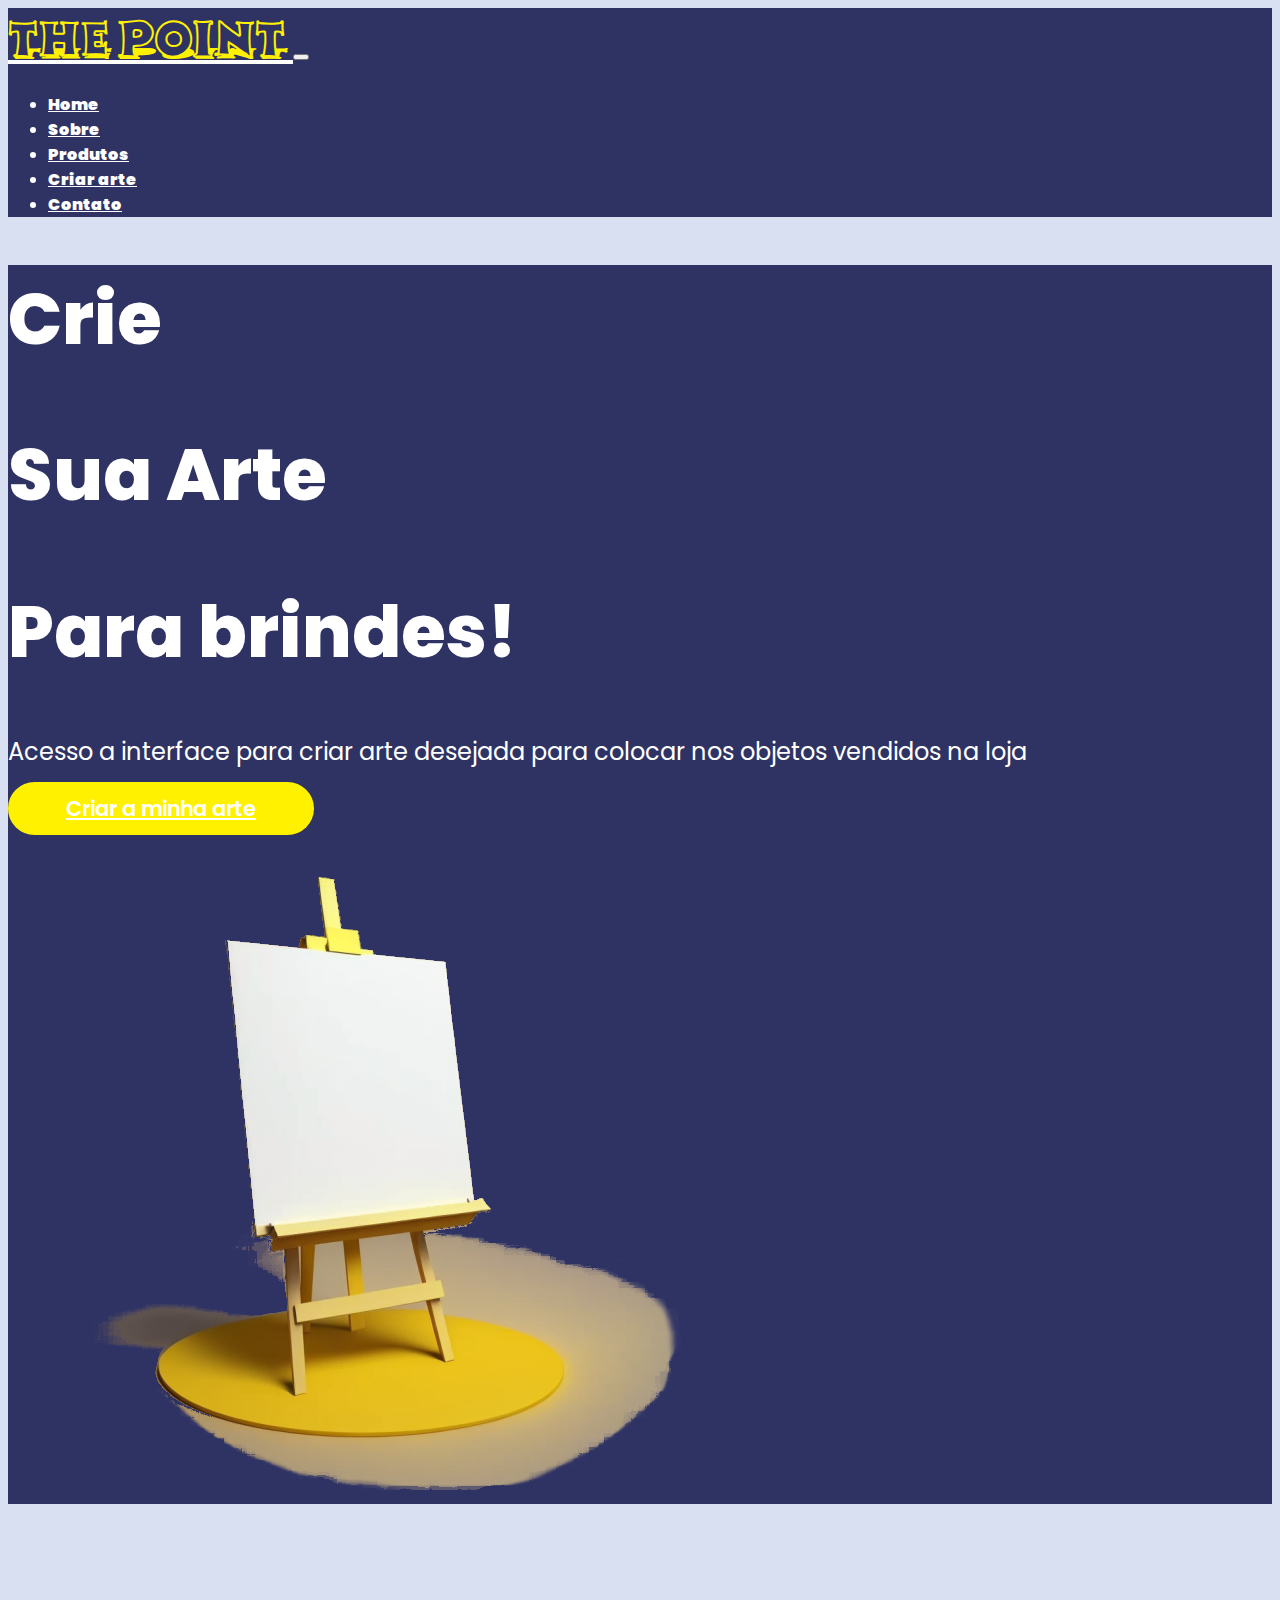
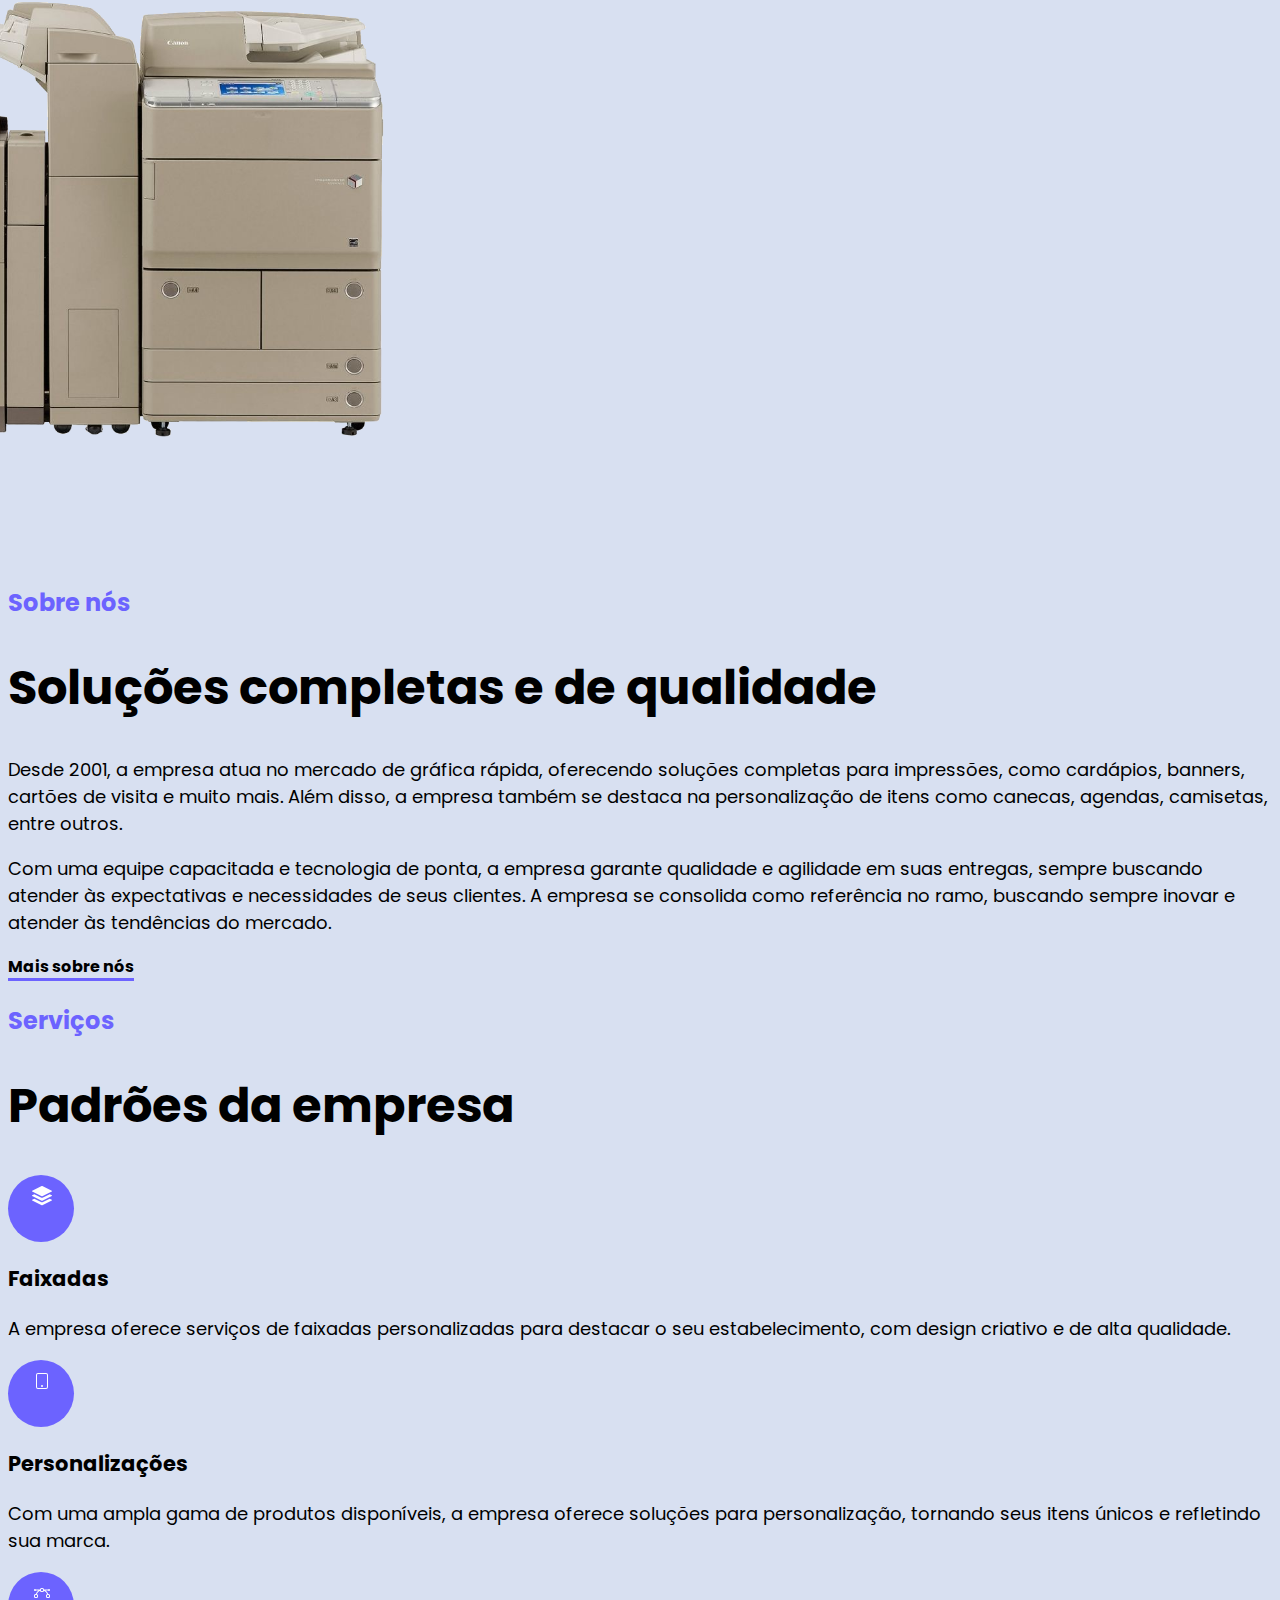
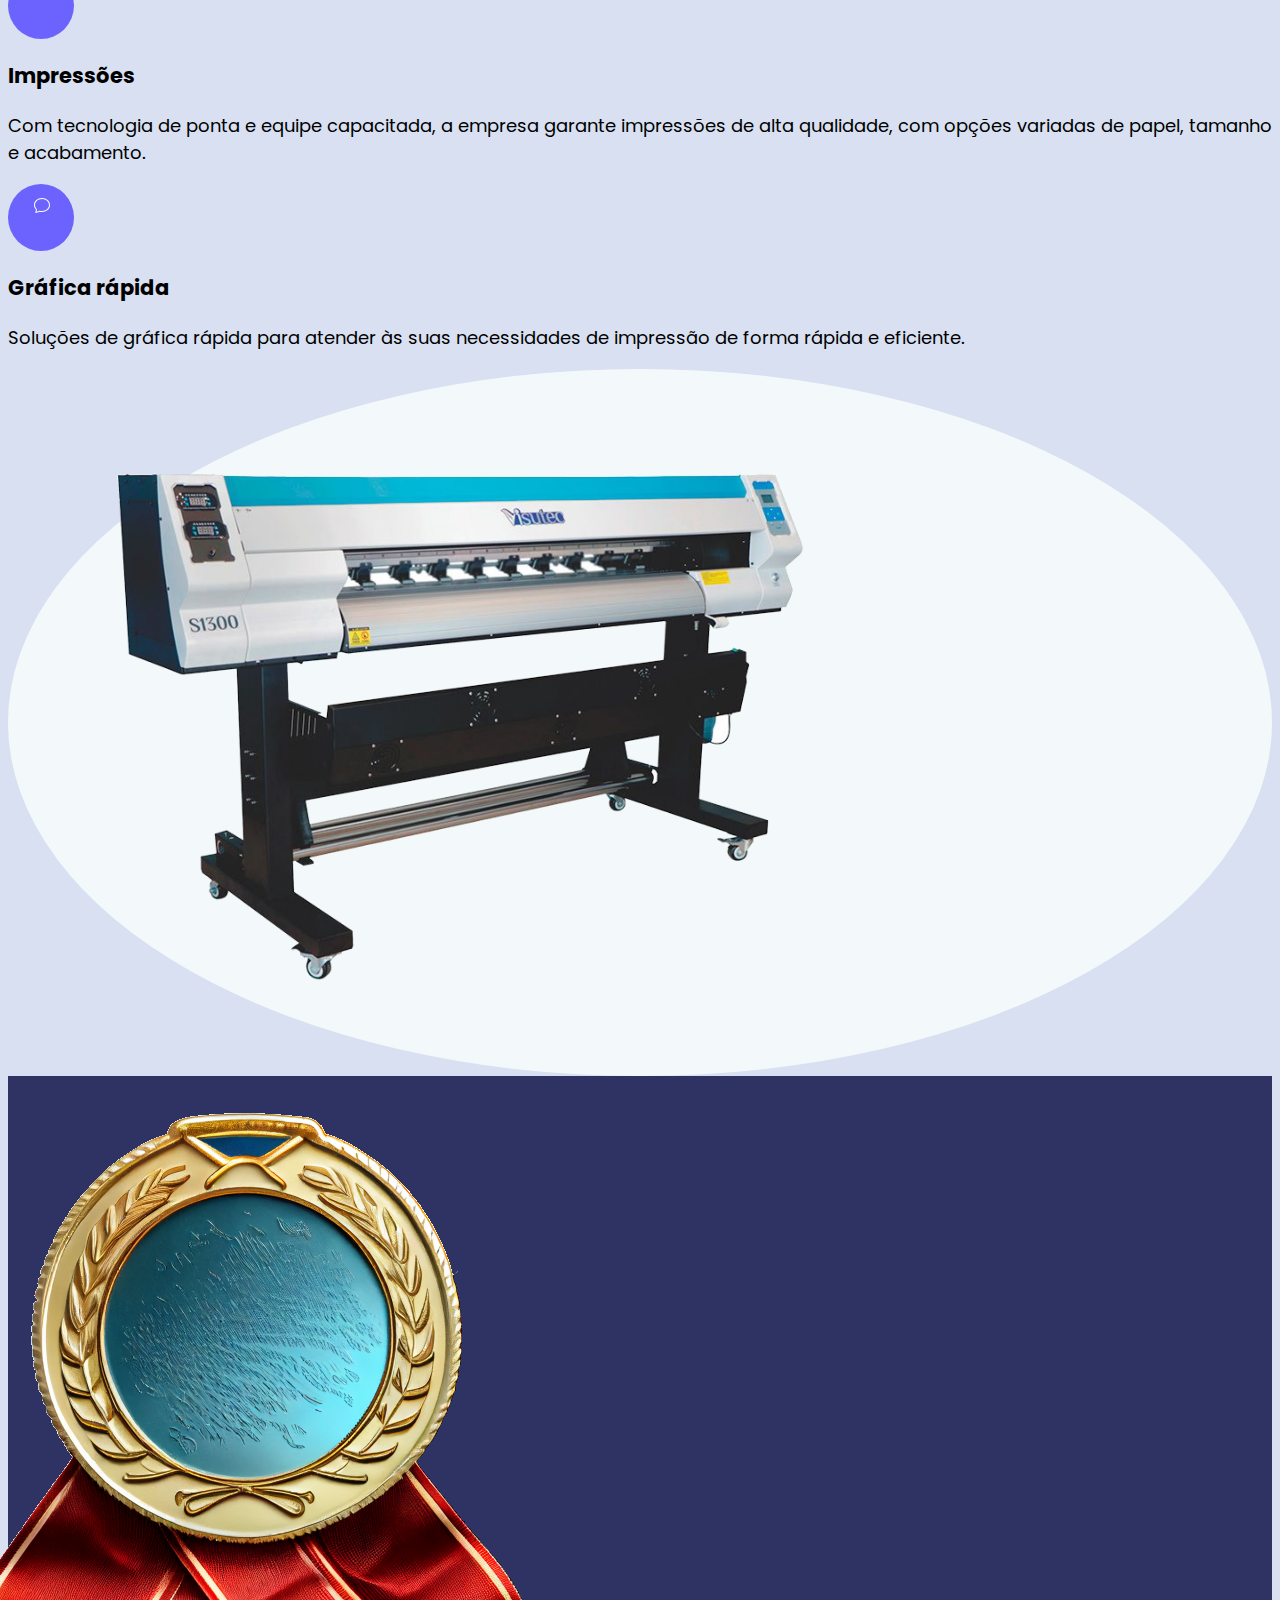
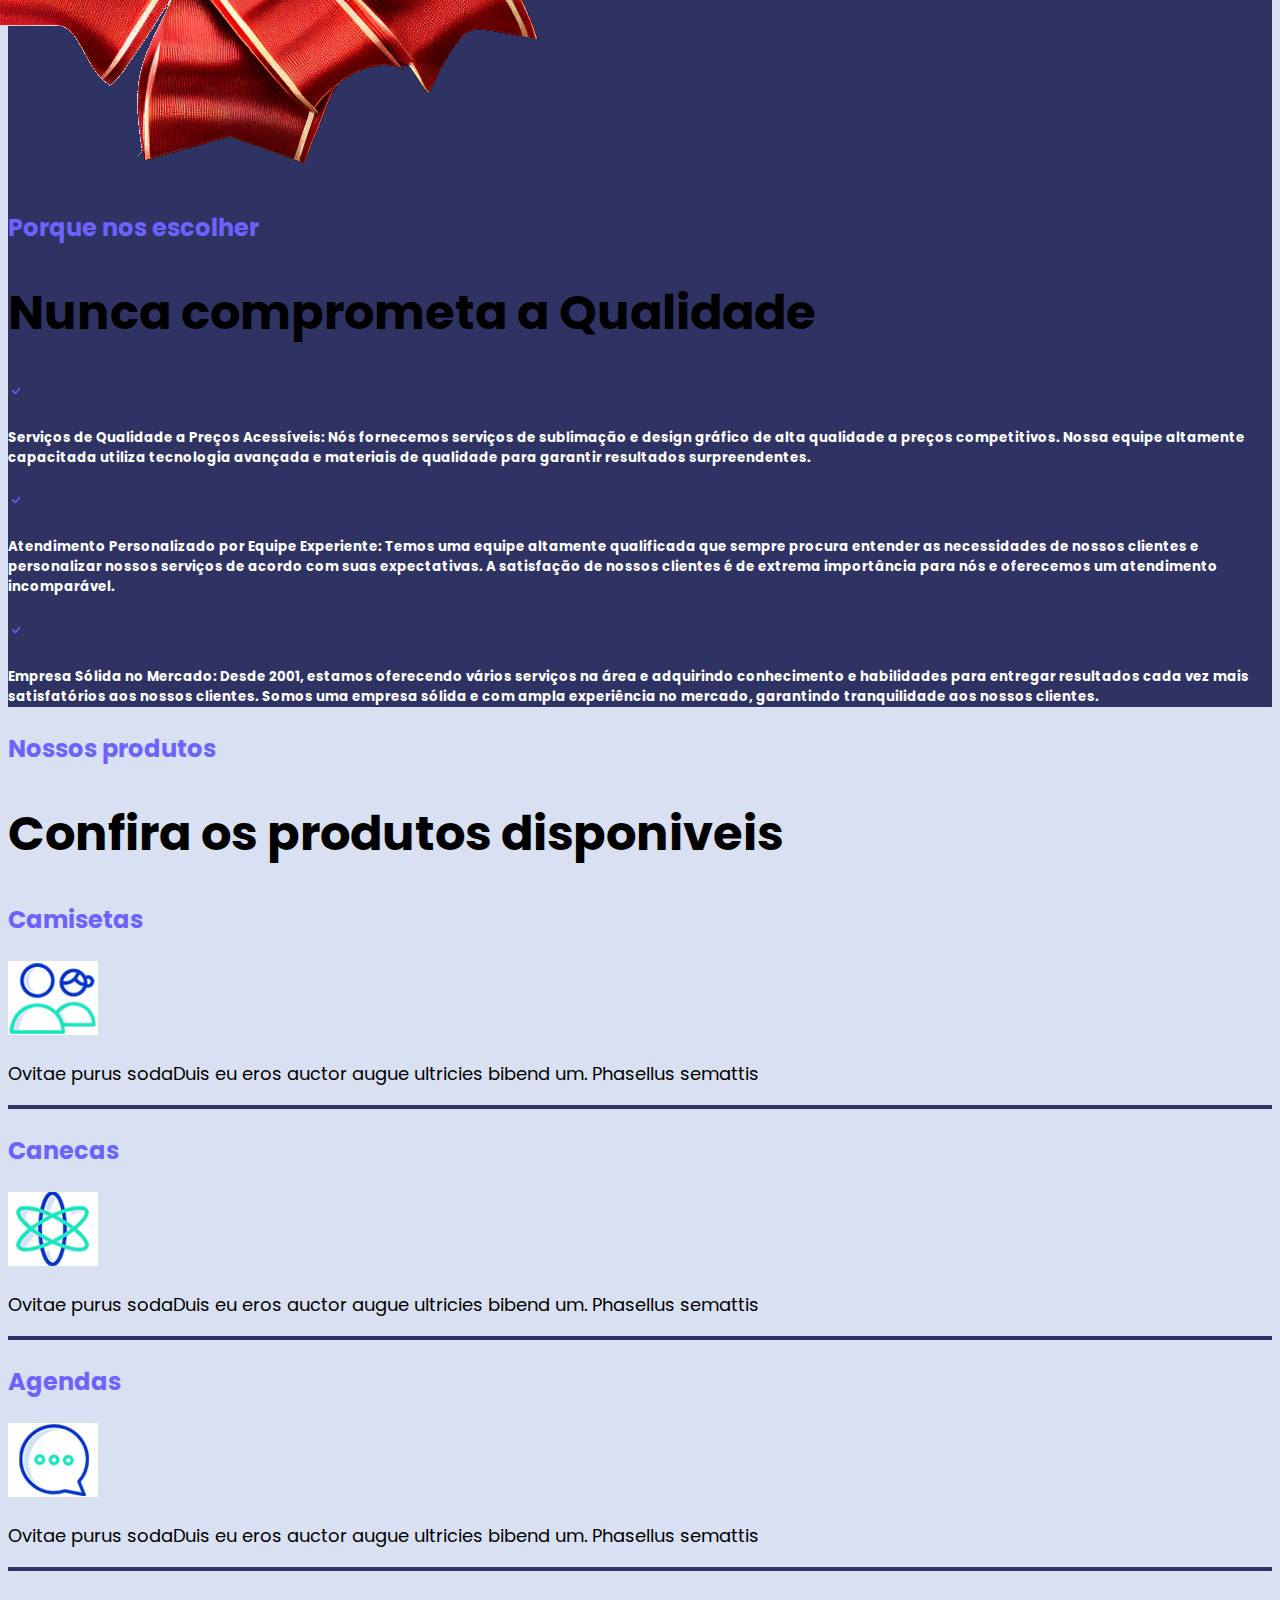
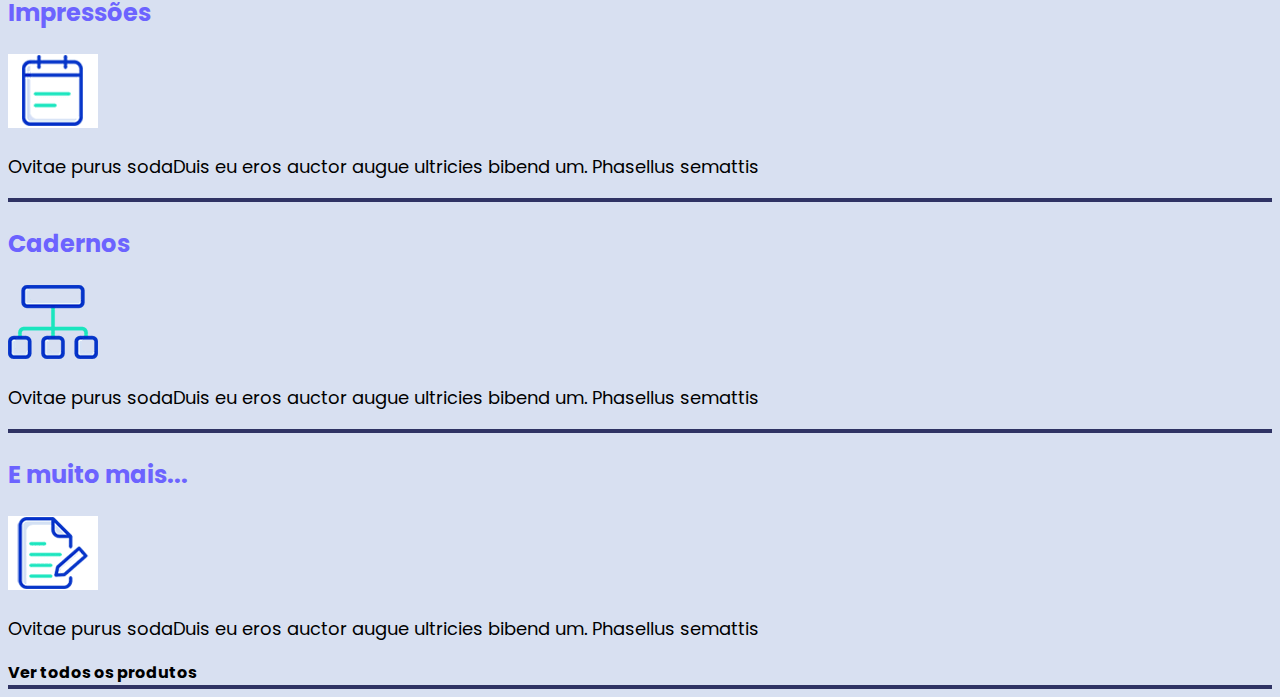
==== index.html @ 9e10d2bf "Add files via upload" ====
<!doctype html>
<html lang="en">

<head>
    <meta charset="utf-8">
    <meta name="viewport" content="width=device-width, initial-scale=1">
    <title>THE POINT</title>
    <link href="https://cdn.jsdelivr.net/npm/bootstrap@5.3.0-alpha1/dist/css/bootstrap.min.css" rel="stylesheet"
        integrity="sha384-GLhlTQ8iRABdZLl6O3oVMWSktQOp6b7In1Zl3/Jr59b6EGGoI1aFkw7cmDA6j6gD" crossorigin="anonymous">
    <link
        href="https://fonts.googleapis.com/css2?family=Lato:ital,wght@0,100;0,300;0,400;0,700;0,900;1,100;1,300;1,400;1,700;1,900&family=Poppins:ital,wght@0,100;0,200;0,300;0,400;0,500;0,600;0,700;0,800;0,900;1,100;1,200;1,300;1,400;1,500;1,600;1,700;1,800;1,900&display=swap"
        rel="stylesheet">
    <link rel="stylesheet" href="css/style.css">
</head>

<body>
    <!-- Navbar start -->
    <div class="mynavbar py-4">
        <div class="container">
            <nav class="navbar navbar-expand-lg ">
                <div class="container-fluid">
                    <a class="navbar-brand" href="#">
		    <span style="color: #FFF100;font-family: 'fz-jazzy';">THE</span><span style="color: #FFF100;font-family: 'fz-jazzy';"> POINT</span>
                    </a>
                    <button class="navbar-toggler" type="button" data-bs-toggle="collapse"
                        data-bs-target="#navbarSupportedContent" aria-controls="navbarSupportedContent"
                        aria-expanded="false" aria-label="Toggle navigation">
                        <span class="navbar-toggler-icon"></span>
                    </button>
                    <div class="collapse navbar-collapse" id="navbarSupportedContent">
                        <ul class="navbar-nav ms-auto mb-2 mb-lg-0">
                            <li class="nav-item">
                                <a class="nav-link " aria-current="page" href="#">Home</a>
                            </li>
                            <li class="nav-item">
                                <a class="nav-link" href="#">Sobre</a>
                            </li>
                            <li class="nav-item">
                                <a class="nav-link" href="./produtos.html">Produtos</a>
                            </li>
                            <li class="nav-item">
                                <a class="nav-link" href="./canvas/index.html">Criar arte</a>
                            </li>
                            <li class="nav-item">
                                <a class="nav-link" href="./contato.html">Contato</a>
                            </li>

                        </ul>

                    </div>
                </div>
            </nav>

        </div>

    </div>
    <!-- Navbar end -->


    <!-- Banner start -->
    <div class="banner py-5 ">
        <div class="container py-5 ">
            <div class="row">
                <div class="col-lg-5 mt-5">
                    <h1 class="banner-heading">Crie</h1>
                    <h1 class="banner-heading">Sua Arte</h1>
                    <h1 class="banner-heading">Para brindes!</h1>
                    <p class=" banner-text my-4">Acesso a interface para criar arte desejada para colocar nos objetos vendidos na loja</p>
                    <a href="./canvas/index.html" class="btn banner-btn shadow">Criar a minha arte</a>
                </div>
                <div class="col-lg-2">

                </div>
                <div class="col-lg-5">
                    <img class="rounded" src="images/cavalete_final2.png" alt="">
                </div>
            </div>

        </div>
    </div>
    <!-- Banner end -->

    <!-- about us start -->
    <div class="container py-5">
        <div class="row py-5">
            <div class="col-lg-5">
                <img class="about-img" src="images/impressora.png" alt="">
            </div>
            <div class="col-lg-7 mt-5">
                <h3 class="text-subtitle mt-3">Sobre nós</h3>
                <h1 class="text.title text-title-large mt-3">Soluções completas e de qualidade</h1>
                <div class="row py-4">
                    <div class="col-lg-6">
                        <p class="text-p">
			Desde 2001, a empresa atua no mercado de gráfica rápida, oferecendo soluções completas para impressões, como cardápios, banners, cartões de visita e muito mais. Além disso, a empresa também se destaca na personalização de itens como canecas, agendas, camisetas, entre outros.
                            </p>
                    </div>
                    <div class="col-lg-6">
                        <p class="text-p">Com uma equipe capacitada e tecnologia de ponta, a empresa garante qualidade e agilidade em suas entregas, sempre buscando atender às expectativas e necessidades de seus clientes. A empresa se consolida como referência no ramo, buscando sempre inovar e atender às tendências do mercado.</p>
                    </div>
                </div>
                <a href="" class="text-link text-border">Mais sobre nós</a>
            </div>

        </div>

    </div>

    <!-- about us end -->


    <!-- start service section  -->
    <div class="container py-5">
        <div class="row">
            <div class="col-lg-6">
                <h3 class="text-subtitle mt-3">Serviços</h3>
                <h1 class="text-title-service text-title-large mt-3">Padrões da empresa</h1>
                <div class="row">
                    <div class="col-lg-6 service-card">
                        <span class="service-icon my-3">
                            <svg xmlns="http://www.w3.org/2000/svg" width="20" height="20" fill="currentColor"
                                class="bi bi-stack" viewBox="0 0 16 16">
                                <path
                                    d="m14.12 10.163 1.715.858c.22.11.22.424 0 .534L8.267 15.34a.598.598 0 0 1-.534 0L.165 11.555a.299.299 0 0 1 0-.534l1.716-.858 5.317 2.659c.505.252 1.1.252 1.604 0l5.317-2.66zM7.733.063a.598.598 0 0 1 .534 0l7.568 3.784a.3.3 0 0 1 0 .535L8.267 8.165a.598.598 0 0 1-.534 0L.165 4.382a.299.299 0 0 1 0-.535L7.733.063z" />
                                <path
                                    d="m14.12 6.576 1.715.858c.22.11.22.424 0 .534l-7.568 3.784a.598.598 0 0 1-.534 0L.165 7.968a.299.299 0 0 1 0-.534l1.716-.858 5.317 2.659c.505.252 1.1.252 1.604 0l5.317-2.659z" />
                            </svg>
                        </span>
                        <h3 class="service-title my-3"> Faixadas</h3>
                        <p class="text-p text-secondary">A empresa oferece serviços de faixadas personalizadas para destacar o seu estabelecimento, com design criativo e de alta qualidade.</p>
                    </div>
                    <div class="col-lg-6 service-card">
                        <span class="service-icon my-3">
                            <svg xmlns="http://www.w3.org/2000/svg" width="16" height="16" fill="currentColor"
                                class="bi bi-tablet" viewBox="0 0 16 16">
                                <path
                                    d="M12 1a1 1 0 0 1 1 1v12a1 1 0 0 1-1 1H4a1 1 0 0 1-1-1V2a1 1 0 0 1 1-1h8zM4 0a2 2 0 0 0-2 2v12a2 2 0 0 0 2 2h8a2 2 0 0 0 2-2V2a2 2 0 0 0-2-2H4z" />
                                <path d="M8 14a1 1 0 1 0 0-2 1 1 0 0 0 0 2z" />
                            </svg>
                        </span>
                        <h3 class="service-title my-3"> Personalizações</h3>
                        <p class="text-p text-secondary">Com uma ampla gama de produtos disponíveis, a empresa oferece soluções para personalização, tornando seus itens únicos e refletindo sua marca.</p>
                    </div>
                    <div class="col-lg-6 service-card">
                        <span class="service-icon my-3">
                            <svg xmlns="http://www.w3.org/2000/svg" width="16" height="16" fill="currentColor"
                                class="bi bi-bezier" viewBox="0 0 16 16">
                                <path fill-rule="evenodd"
                                    d="M0 10.5A1.5 1.5 0 0 1 1.5 9h1A1.5 1.5 0 0 1 4 10.5v1A1.5 1.5 0 0 1 2.5 13h-1A1.5 1.5 0 0 1 0 11.5v-1zm1.5-.5a.5.5 0 0 0-.5.5v1a.5.5 0 0 0 .5.5h1a.5.5 0 0 0 .5-.5v-1a.5.5 0 0 0-.5-.5h-1zm10.5.5A1.5 1.5 0 0 1 13.5 9h1a1.5 1.5 0 0 1 1.5 1.5v1a1.5 1.5 0 0 1-1.5 1.5h-1a1.5 1.5 0 0 1-1.5-1.5v-1zm1.5-.5a.5.5 0 0 0-.5.5v1a.5.5 0 0 0 .5.5h1a.5.5 0 0 0 .5-.5v-1a.5.5 0 0 0-.5-.5h-1zM6 4.5A1.5 1.5 0 0 1 7.5 3h1A1.5 1.5 0 0 1 10 4.5v1A1.5 1.5 0 0 1 8.5 7h-1A1.5 1.5 0 0 1 6 5.5v-1zM7.5 4a.5.5 0 0 0-.5.5v1a.5.5 0 0 0 .5.5h1a.5.5 0 0 0 .5-.5v-1a.5.5 0 0 0-.5-.5h-1z" />
                                <path
                                    d="M6 4.5H1.866a1 1 0 1 0 0 1h2.668A6.517 6.517 0 0 0 1.814 9H2.5c.123 0 .244.015.358.043a5.517 5.517 0 0 1 3.185-3.185A1.503 1.503 0 0 1 6 5.5v-1zm3.957 1.358A1.5 1.5 0 0 0 10 5.5v-1h4.134a1 1 0 1 1 0 1h-2.668a6.517 6.517 0 0 1 2.72 3.5H13.5c-.123 0-.243.015-.358.043a5.517 5.517 0 0 0-3.185-3.185z" />
                            </svg>
                        </span>
                        <h3 class="service-title my-3"> Impressões</h3>
                        <p class="text-p text-secondary">Com tecnologia de ponta e equipe capacitada, a empresa garante impressões de alta qualidade, com opções variadas de papel, tamanho e acabamento.</p>
                    </div>
                    <div class="col-lg-6 service-card">
                        <span class="service-icon my-3">
                            <svg xmlns="http://www.w3.org/2000/svg" width="16" height="16" fill="currentColor"
                                class="bi bi-chat" viewBox="0 0 16 16">
                                <path
                                    d="M2.678 11.894a1 1 0 0 1 .287.801 10.97 10.97 0 0 1-.398 2c1.395-.323 2.247-.697 2.634-.893a1 1 0 0 1 .71-.074A8.06 8.06 0 0 0 8 14c3.996 0 7-2.807 7-6 0-3.192-3.004-6-7-6S1 4.808 1 8c0 1.468.617 2.83 1.678 3.894zm-.493 3.905a21.682 21.682 0 0 1-.713.129c-.2.032-.352-.176-.273-.362a9.68 9.68 0 0 0 .244-.637l.003-.01c.248-.72.45-1.548.524-2.319C.743 11.37 0 9.76 0 8c0-3.866 3.582-7 8-7s8 3.134 8 7-3.582 7-8 7a9.06 9.06 0 0 1-2.347-.306c-.52.263-1.639.742-3.468 1.105z" />
                            </svg>
                        </span>
                        <h3 class="service-title my-3"> Gráfica rápida</h3>
                        <p class="text-p text-secondary">Soluções de gráfica rápida para atender às suas necessidades de impressão de forma rápida e eficiente.</p>
                    </div>
                </div>
            </div>
            <div class="col-lg-6">
                <div class="service-image-background">
                    <img src="images/plotter3.png" class="img-plotter" alt="">
                </div>
            </div>
        </div>

    </div>
    <!-- end service section  -->


    <!-- start Why choose us -->
    <section class=" py-5 full-section">
        <div class="container">
            <div class="row">
                <div class="col lg-6">
                    <img class="img-medal" src="images/medalhafinal2.png" alt="">
                </div>
                <div class="col lg-6 mt-5">
                    <h3 class="text-subtitle mt-3">Porque nos escolher</h3>
                    <h1 class="text-title-service text-title-large my-3 mb-4">Nunca comprometa a Qualidade</h1>
                    <div class="row my-3">
                    <div class="col-lg-1">
                        <svg xmlns="http://www.w3.org/2000/svg" width="16" height="16" fill="#6C63FF" class="bi bi-check" viewBox="0 0 16 16">
                            <path d="M10.97 4.97a.75.75 0 0 1 1.07 1.05l-3.99 4.99a.75.75 0 0 1-1.08.02L4.324 8.384a.75.75 0 1 1 1.06-1.06l2.094 2.093 3.473-4.425a.267.267 0 0 1 .02-.022z"/>
                          </svg>

                    </div>
                    <div class="col-lg-11">
                   <h5 style="color:white">Serviços de Qualidade a Preços Acessíveis: Nós fornecemos serviços de sublimação e design gráfico de alta qualidade a preços competitivos. Nossa equipe altamente capacitada utiliza tecnologia avançada e materiais de qualidade para garantir resultados surpreendentes.</p>
                   
                    </div>
                    </div>
                    <div class="row my-3">
                        <div class="col-lg-1">
                            <svg xmlns="http://www.w3.org/2000/svg" width="16" height="16" fill="#6C63FF" class="bi bi-check" viewBox="0 0 16 16">
                                <path d="M10.97 4.97a.75.75 0 0 1 1.07 1.05l-3.99 4.99a.75.75 0 0 1-1.08.02L4.324 8.384a.75.75 0 1 1 1.06-1.06l2.094 2.093 3.473-4.425a.267.267 0 0 1 .02-.022z"/>
                              </svg>
    
                        </div>
                        <div class="col-lg-11">
                       <h5 style="color:white">Atendimento Personalizado por Equipe Experiente: Temos uma equipe altamente qualificada que sempre procura entender as necessidades de nossos clientes e personalizar nossos serviços de acordo com suas expectativas. A satisfação de nossos clientes é de extrema importância para nós e oferecemos um atendimento incomparável.</p>
                       
                        </div>
                        </div>
                        <div class="row my-3">
                            <div class="col-lg-1">
                                <svg xmlns="http://www.w3.org/2000/svg" width="16" height="16" fill="#6C63FF" class="bi bi-check" viewBox="0 0 16 16">
                                    <path d="M10.97 4.97a.75.75 0 0 1 1.07 1.05l-3.99 4.99a.75.75 0 0 1-1.08.02L4.324 8.384a.75.75 0 1 1 1.06-1.06l2.094 2.093 3.473-4.425a.267.267 0 0 1 .02-.022z"/>
                                  </svg>
        
                            </div>
                            <div class="col-lg-11">
                           <h5 style="color:white">Empresa Sólida no Mercado: Desde 2001, estamos oferecendo vários serviços na área e adquirindo conhecimento e habilidades para entregar resultados cada vez mais satisfatórios aos nossos clientes. Somos uma empresa sólida e com ampla experiência no mercado, garantindo tranquilidade aos nossos clientes.</p>
                           
                            </div>
                      </div>
                </div>
            </div>
        </div>

    </section>
    <!-- end Why choose us -->

    <section class="container py-5 ">
    <div class="row py-5">
        <div class="col-lg-7 m-auto text-center">
            <h3 class="text-subtitle mt-3">Nossos produtos</h3>
            <h1 class="text-title-service text-title-large mt-3 mb-4">Confira os produtos disponiveis</h1>
        </div>
    </div>
    <div class="row">
    <div class="col-lg-4 p-4">
        <div class=" product-card text-center shadow p-5">
            <h3 class="text-subtitle text-dark">Camisetas</h3>
        <img class="my-5" src="images/product-icon1.png" alt="">
        <p class="mb-5 text-p text-secondary">Ovitae purus sodaDuis eu eros auctor augue ultricies bibend um. Phasellus semattis </p>
        </div>
    </div>
    <div class="col-lg-4 p-4">
        <div class=" product-card text-center shadow p-5">
            <h3 class="text-subtitle text-dark">Canecas</h3>
        <img class="my-5" src="images/product-icon2.png" alt="">
        <p class="mb-5 text-p text-secondary">Ovitae purus sodaDuis eu eros auctor augue ultricies bibend um. Phasellus semattis </p>
        </div>
    </div>
    <div class="col-lg-4 p-4">
        <div class=" product-card text-center shadow p-5">
            <h3 class="text-subtitle text-dark">Agendas</h3>
        <img class="my-5" src="images/product-icon3.png" alt="">
        <p class="mb-5 text-p text-secondary">Ovitae purus sodaDuis eu eros auctor augue ultricies bibend um. Phasellus semattis </p>
        </div>
    </div>
    <div class="col-lg-4 p-4">
        <div class=" product-card text-center shadow p-5">
            <h3 class="text-subtitle text-dark">Impressões</h3>
        <img class="my-5" src="images/product-icon4.png" alt="">
        <p class="mb-5 text-p text-secondary">Ovitae purus sodaDuis eu eros auctor augue ultricies bibend um. Phasellus semattis </p>
        </div>
    </div>
    <div class="col-lg-4 p-4">
        <div class=" product-card text-center shadow p-5">
            <h3 class="text-subtitle text-dark">Cadernos</h3>
        <img class="my-5" src="images/product-icon5.png" alt="">
        <p class="mb-5 text-p text-secondary">Ovitae purus sodaDuis eu eros auctor augue ultricies bibend um. Phasellus semattis </p>
        </div>
    </div>
    <div class="col-lg-4 p-4">
        <div class=" product-card text-center shadow p-5">
            <h3 class="text-subtitle text-dark">E muito mais...</h3>
        <img class="my-5" src="images/product-icon6.png" alt="">
        <p class="mb-5 text-p text-secondary">Ovitae purus sodaDuis eu eros auctor augue ultricies bibend um. Phasellus semattis </p>
        <a href="./produtos.html" class="text-link">Ver todos os produtos</a>
        </div>
    </div>
    </div>
    </section>


    <script src="https://cdn.jsdelivr.net/npm/bootstrap@5.3.0-alpha1/dist/js/bootstrap.bundle.min.js"
        integrity="sha384-w76AqPfDkMBDXo30jS1Sgez6pr3x5MlQ1ZAGC+nuZB+EYdgRZgiwxhTBTkF7CXvN" crossorigin="anonymous">
    </script>
</body>

</html>
---- css/style.css ----
@font-face {
  font-family: "fz-jazzy";
  src: url("../fonts/fz-jazzy-13-shadow.ttf");
}

body {
    font-family: 'Poppins', sans-serif;
    background-color: #D8E0F1;
}


.mynavbar {
    background-color: #FFF100;

}

.navbar {

    font-weight: 900;
    background-color: #2F3364;
    color: white;
}


.nav-link,
.navbar-brand {
    color: white;
}

.banner-btn {
    background-color: #FFF100;
    color: white;
    font-weight: 600;
    padding: 12px 58px;
    border-radius: 30px;
    font-size: 21px;
}


.banner-text {

    font-size: 24px;
}
.text-title-service{
    font-size: 48;
    font-weight: 700;
}


.banner-btn:hover {
    background-color: white;
    color: #6C63FF;
}



.banner {
    background-color: #2F3364;
    color: white;
}

.banner-heading {
    font-size: 72px;
    font-weight: 800;

}

.text-subtitle {
    color: #6C63FF;
    font-weight: 700;
    font-size: 24px;
}

.text.title {
    font-weight: 700;
    font-size: 35px;

}

.service-image-background {
    background-color: rgb(243, 249, 251);
    border-radius: 50%;
}

.text-title-large {
    font-size: 48px;
}

.service-image-background img {
    margin-top: -100px;
    margin-left: 46px;
}

.navbar-brand {
    font-size: 45px;
}

.about-img {
    margin-left: -250px;
    overflow: hidden;
    height: 650px;
    width: auto;
}

.img-plotter {
	height: 800px;
	width: auto;
}

.img-medal {
	height 600px;
	width: auto;
	margin-left: -100px;
	margin-top: 30px;
}



.text-link {
    font-weight: 700;
    text-decoration: none;
    color: black;
    
}


.text-border{
    border-bottom: 3px solid#6C63FF
}



.text-p {
    font-size: 18px;
    font-weight: 400;
}

.service-icon{
    background-color: #6C63FF;
    color: white;
    padding: 11px;
    border-radius: 50%;
    display: block;
    width: 45px;
    height: 45px;
    text-align: center;
    
    padding-right: 10px;
  }

  .service-title{
    font-weight: 700;
    font-size: 21px;
  }
  .service-icon {
    transition: 0.7s;
  }
  .service-card:hover span{
    transform: translateX(50px);
  }

  .full-section{
    background-color: #2F3364; ;
  }



  .product-card{
border-bottom: 4px solid #2F3364;
  }

  .product-card-products{
	border-bottom: 4px solid #FFF100;
  }
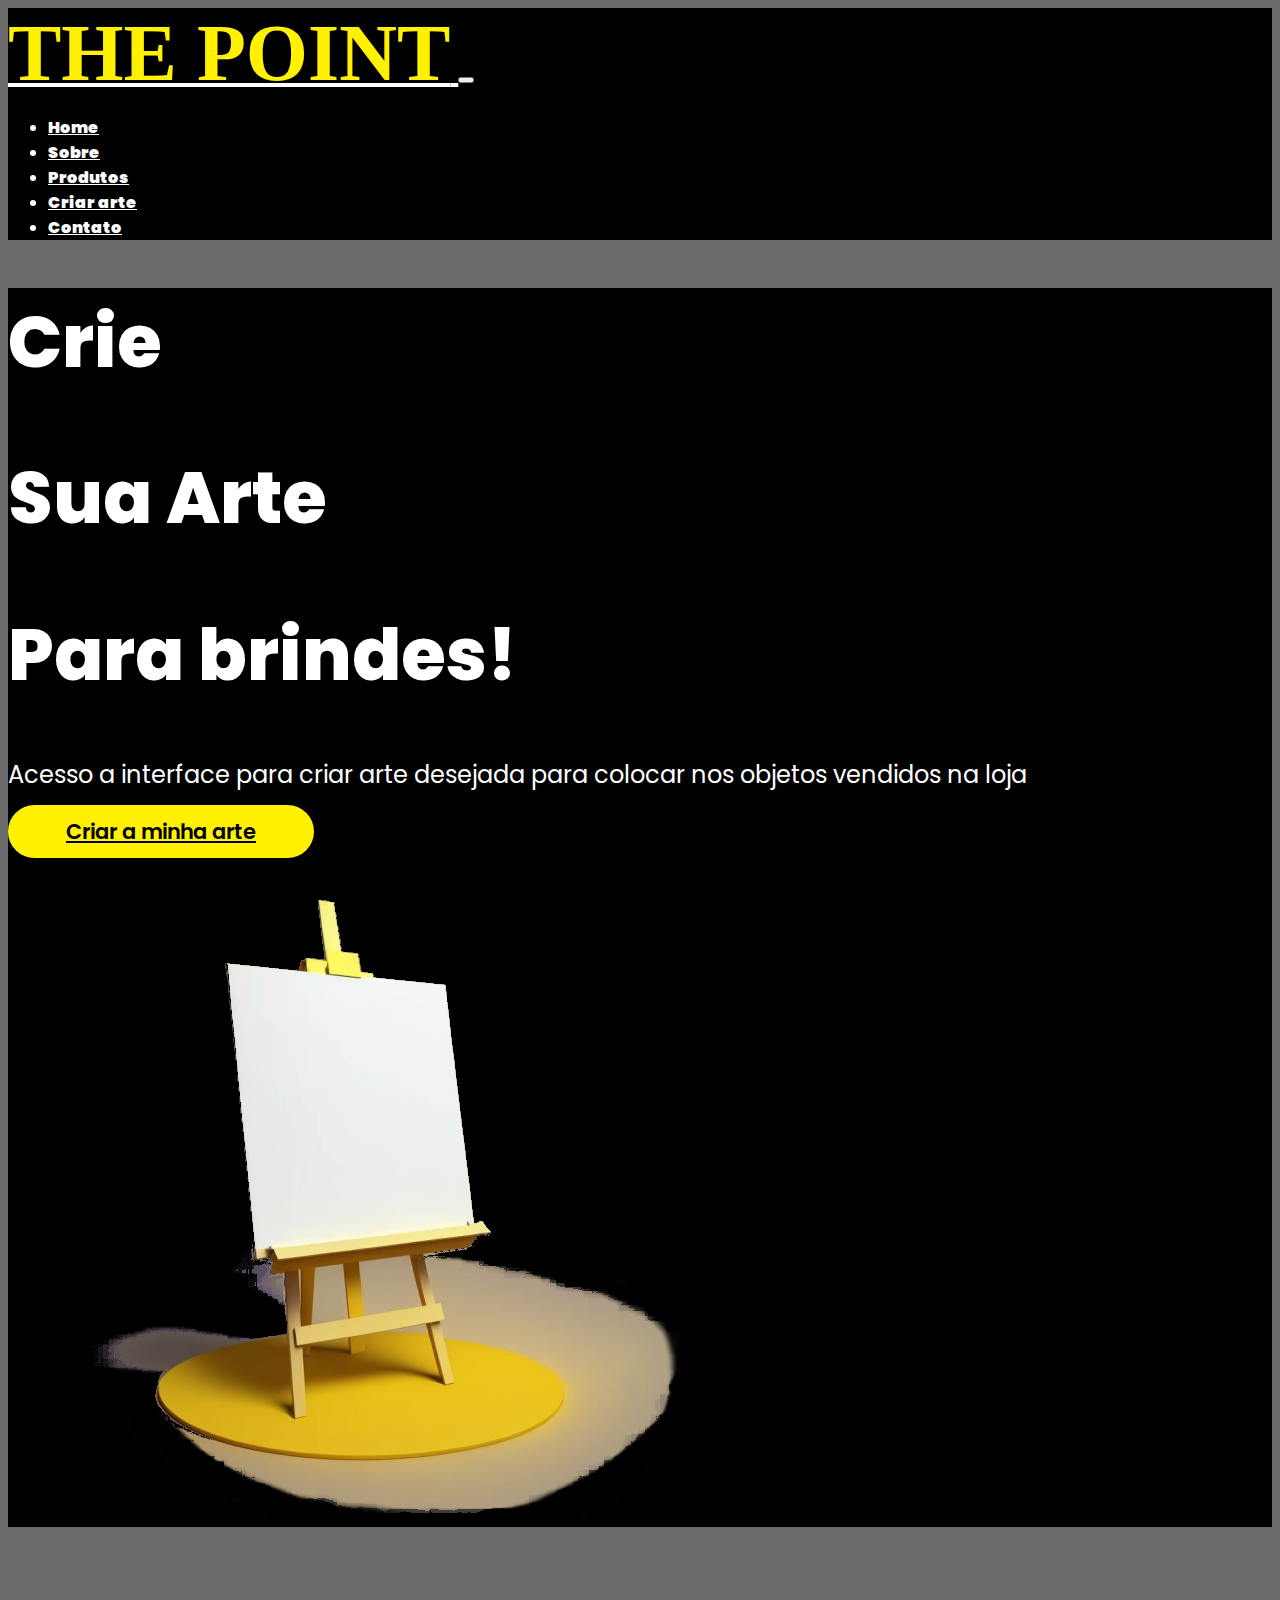
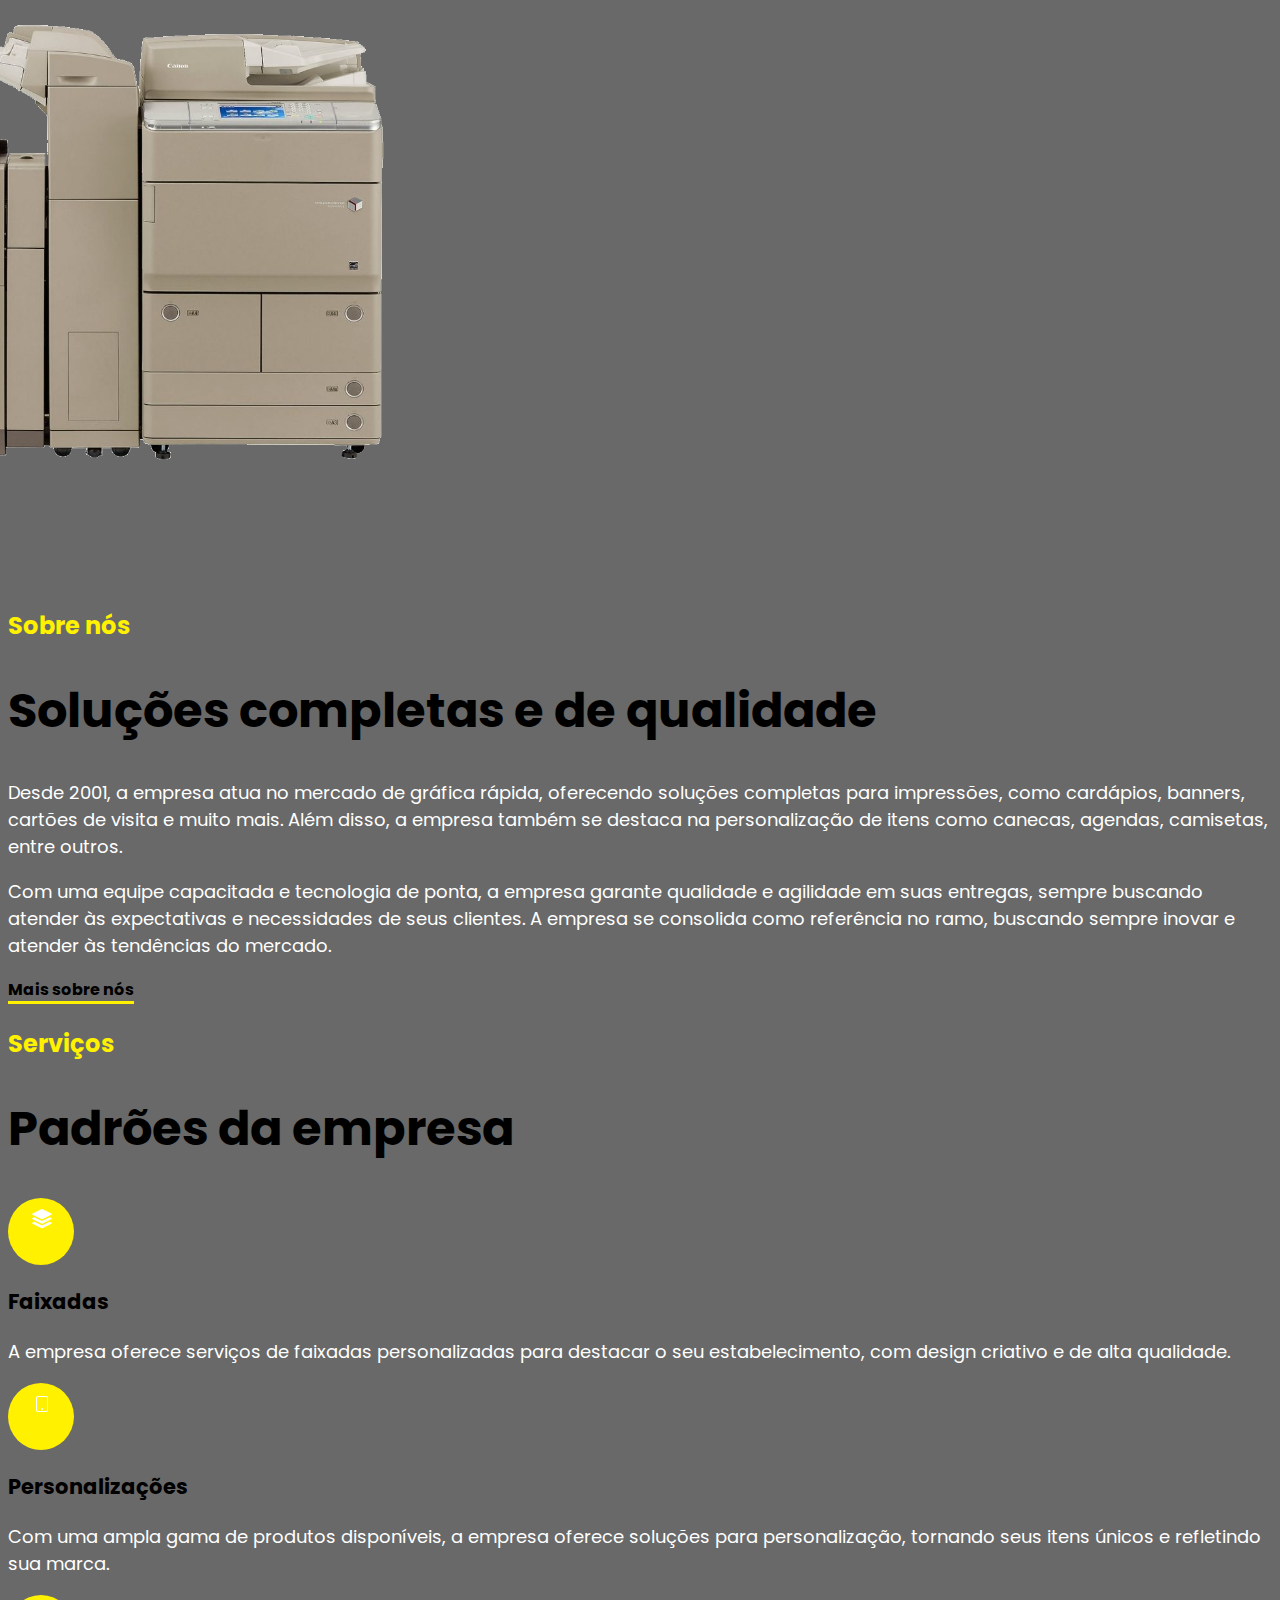
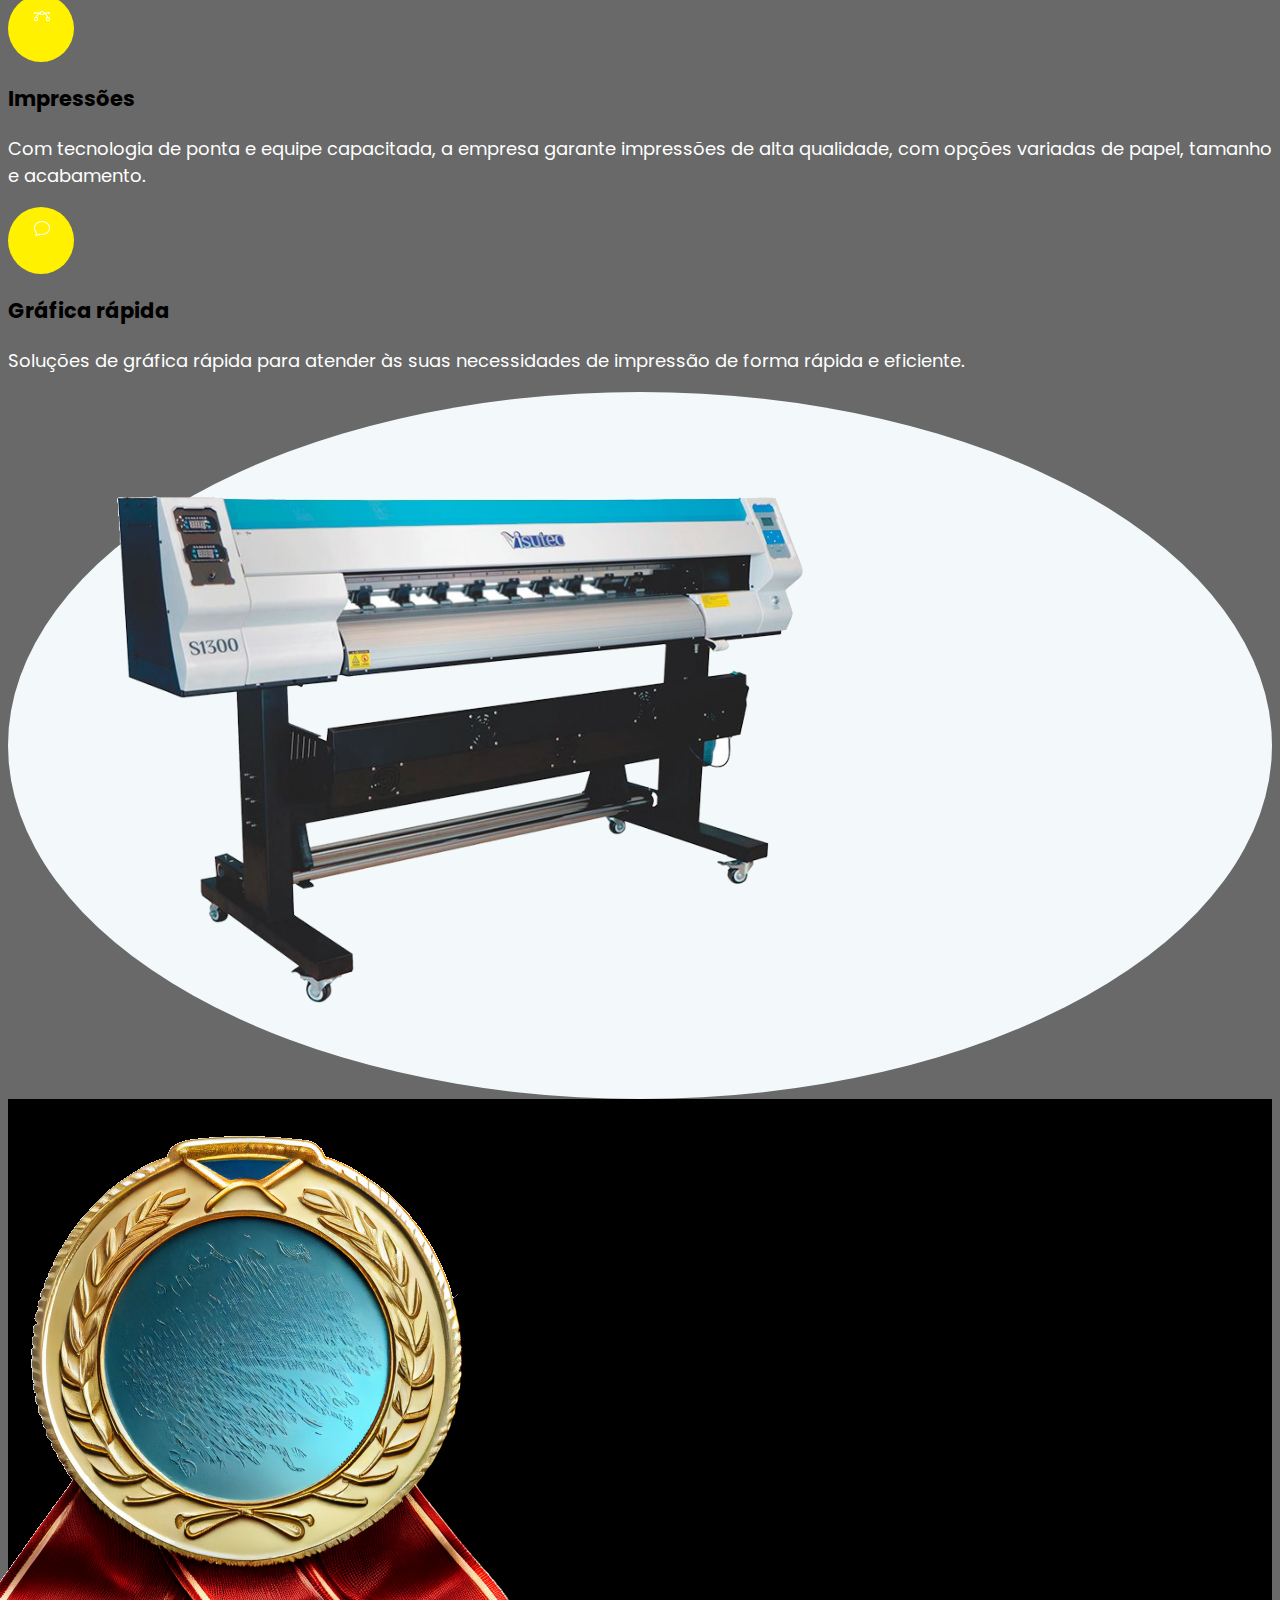
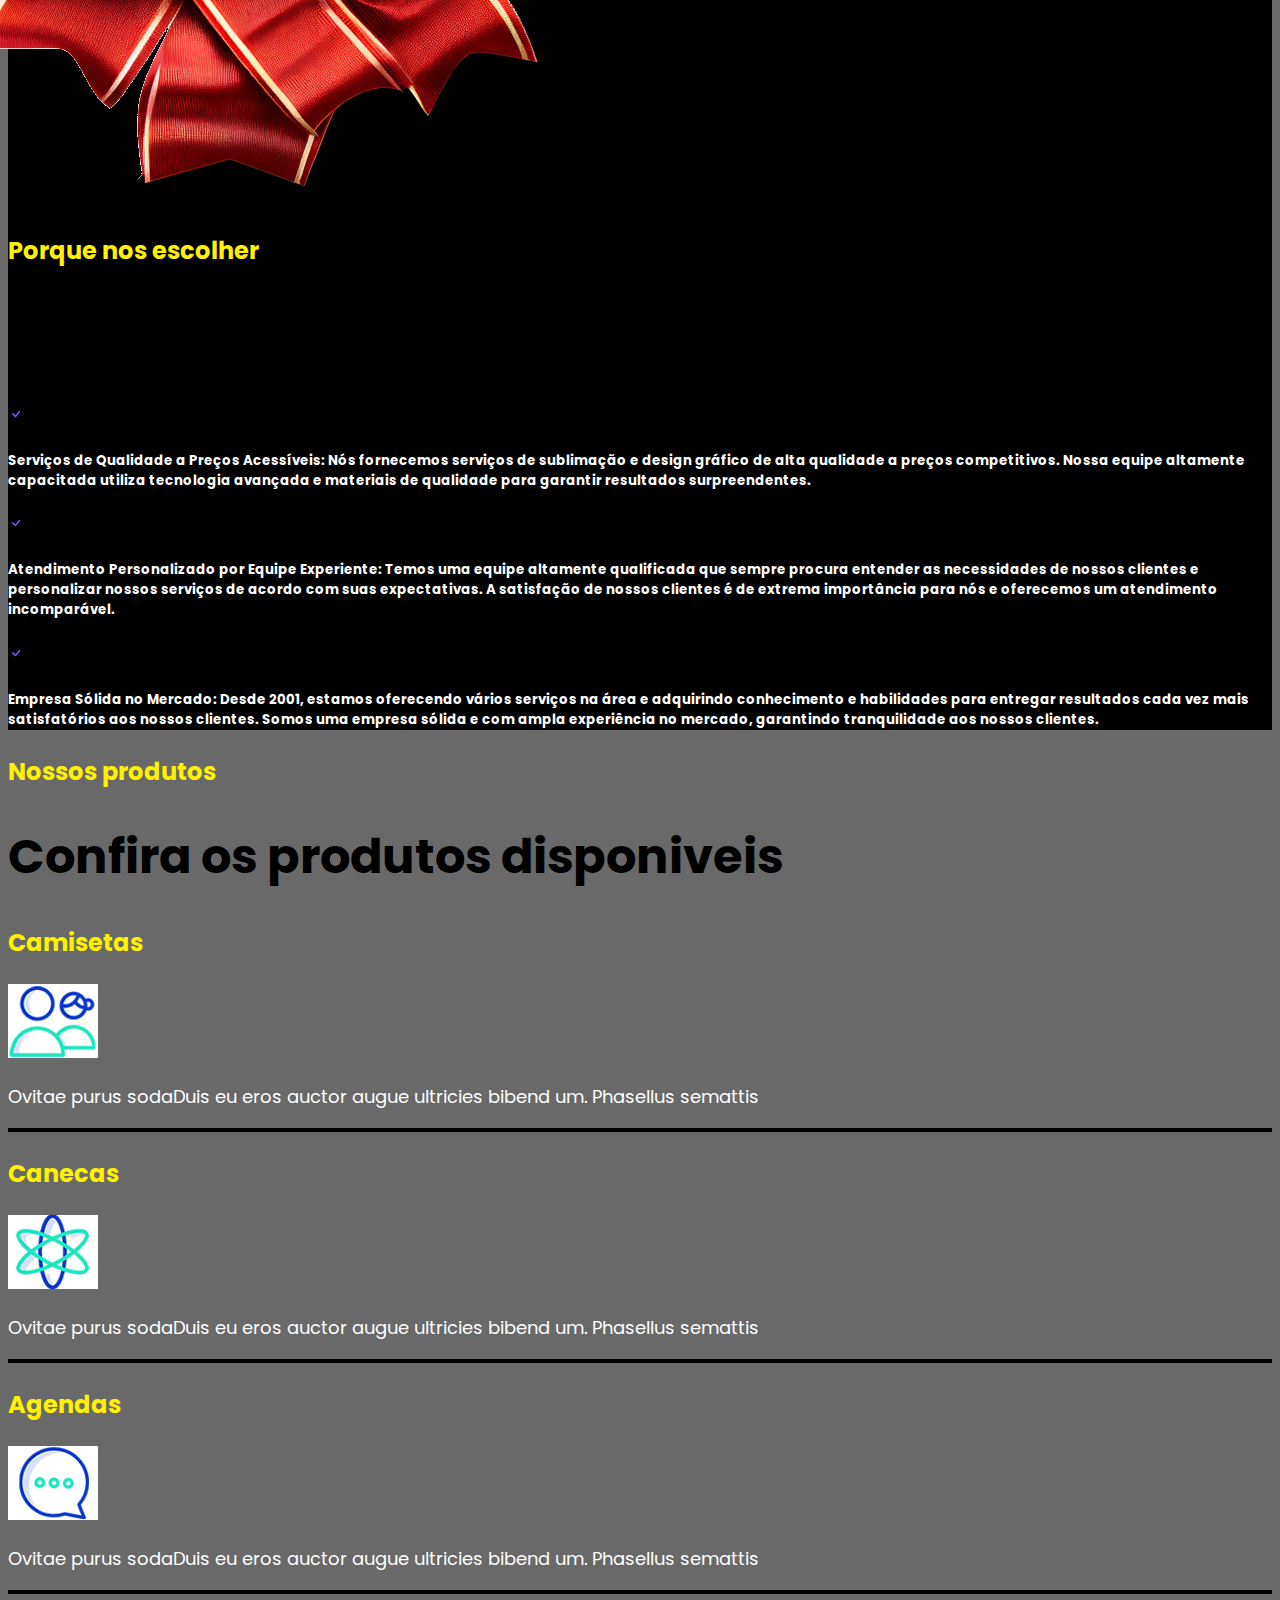
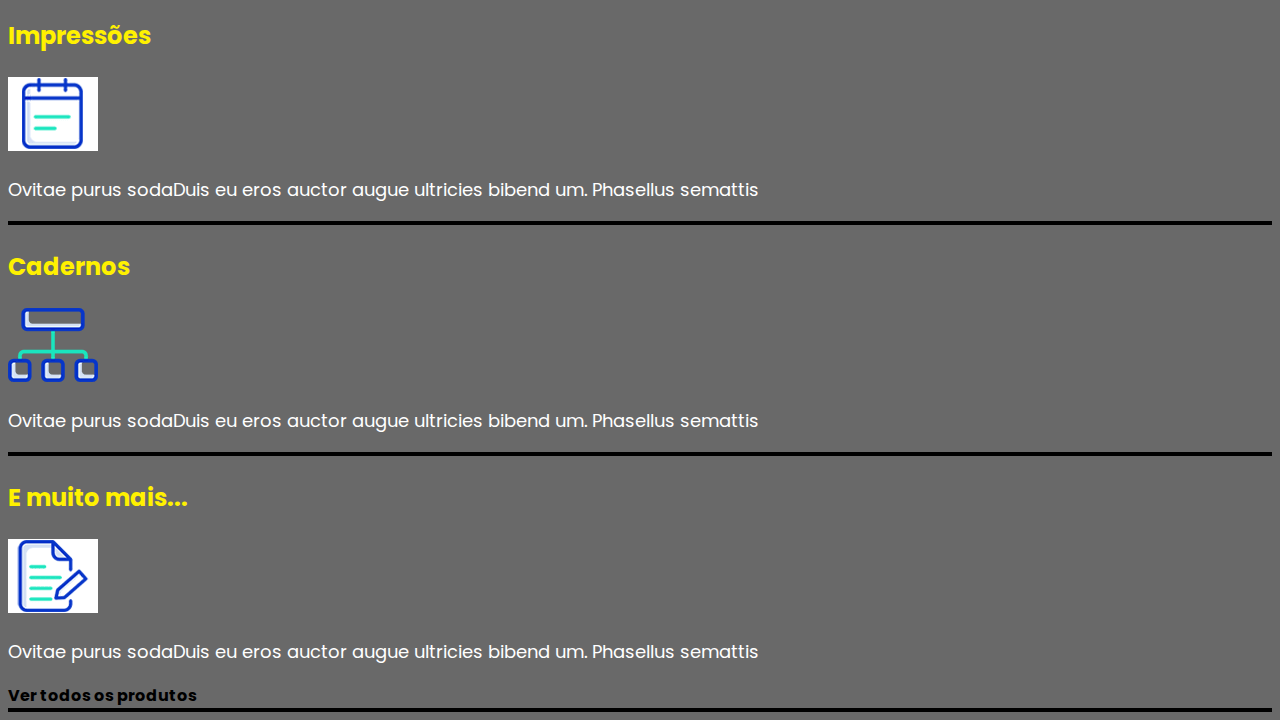
==== commit 5116cee4: "Update index.html" ====
--- a/index.html
+++ b/index.html
@@ -20,7 +20,7 @@
             <nav class="navbar navbar-expand-lg ">
                 <div class="container-fluid">
                     <a class="navbar-brand" href="#">
-		    <span style="color: #FFF100;font-family: 'fz-jazzy';">THE</span><span style="color: #FFF100;font-family: 'fz-jazzy';"> POINT</span>
+		    <span style="color: #FFF100;font-family: 'GOINGMERRY';font-size: 80px;">THE</span><span style="color: #FFF100;font-family: 'GOINGMERRY';font-size: 80px"> POINT</span>
                     </a>
                     <button class="navbar-toggler" type="button" data-bs-toggle="collapse"
                         data-bs-target="#navbarSupportedContent" aria-controls="navbarSupportedContent"
@@ -66,7 +66,7 @@
                     <h1 class="banner-heading">Sua Arte</h1>
                     <h1 class="banner-heading">Para brindes!</h1>
                     <p class=" banner-text my-4">Acesso a interface para criar arte desejada para colocar nos objetos vendidos na loja</p>
-                    <a href="./canvas/index.html" class="btn banner-btn shadow">Criar a minha arte</a>
+			    <a href="./canvas/index.html" class="btn banner-btn shadow" style="color: black;">Criar a minha arte</a>
                 </div>
                 <div class="col-lg-2">
 
@@ -127,7 +127,7 @@
                             </svg>
                         </span>
                         <h3 class="service-title my-3"> Faixadas</h3>
-                        <p class="text-p text-secondary">A empresa oferece serviços de faixadas personalizadas para destacar o seu estabelecimento, com design criativo e de alta qualidade.</p>
+                        <p class="text-p">A empresa oferece serviços de faixadas personalizadas para destacar o seu estabelecimento, com design criativo e de alta qualidade.</p>
                     </div>
                     <div class="col-lg-6 service-card">
                         <span class="service-icon my-3">
@@ -139,7 +139,7 @@
                             </svg>
                         </span>
                         <h3 class="service-title my-3"> Personalizações</h3>
-                        <p class="text-p text-secondary">Com uma ampla gama de produtos disponíveis, a empresa oferece soluções para personalização, tornando seus itens únicos e refletindo sua marca.</p>
+                        <p class="text-p">Com uma ampla gama de produtos disponíveis, a empresa oferece soluções para personalização, tornando seus itens únicos e refletindo sua marca.</p>
                     </div>
                     <div class="col-lg-6 service-card">
                         <span class="service-icon my-3">
@@ -152,7 +152,7 @@
                             </svg>
                         </span>
                         <h3 class="service-title my-3"> Impressões</h3>
-                        <p class="text-p text-secondary">Com tecnologia de ponta e equipe capacitada, a empresa garante impressões de alta qualidade, com opções variadas de papel, tamanho e acabamento.</p>
+                        <p class="text-p">Com tecnologia de ponta e equipe capacitada, a empresa garante impressões de alta qualidade, com opções variadas de papel, tamanho e acabamento.</p>
                     </div>
                     <div class="col-lg-6 service-card">
                         <span class="service-icon my-3">
@@ -163,7 +163,7 @@
                             </svg>
                         </span>
                         <h3 class="service-title my-3"> Gráfica rápida</h3>
-                        <p class="text-p text-secondary">Soluções de gráfica rápida para atender às suas necessidades de impressão de forma rápida e eficiente.</p>
+                        <p class="text-p">Soluções de gráfica rápida para atender às suas necessidades de impressão de forma rápida e eficiente.</p>
                     </div>
                 </div>
             </div>
@@ -243,42 +243,42 @@
         <div class=" product-card text-center shadow p-5">
             <h3 class="text-subtitle text-dark">Camisetas</h3>
         <img class="my-5" src="images/product-icon1.png" alt="">
-        <p class="mb-5 text-p text-secondary">Ovitae purus sodaDuis eu eros auctor augue ultricies bibend um. Phasellus semattis </p>
+        <p class="mb-5 text-p ">Ovitae purus sodaDuis eu eros auctor augue ultricies bibend um. Phasellus semattis </p>
         </div>
     </div>
     <div class="col-lg-4 p-4">
         <div class=" product-card text-center shadow p-5">
             <h3 class="text-subtitle text-dark">Canecas</h3>
         <img class="my-5" src="images/product-icon2.png" alt="">
-        <p class="mb-5 text-p text-secondary">Ovitae purus sodaDuis eu eros auctor augue ultricies bibend um. Phasellus semattis </p>
+        <p class="mb-5 text-p">Ovitae purus sodaDuis eu eros auctor augue ultricies bibend um. Phasellus semattis </p>
         </div>
     </div>
     <div class="col-lg-4 p-4">
         <div class=" product-card text-center shadow p-5">
             <h3 class="text-subtitle text-dark">Agendas</h3>
         <img class="my-5" src="images/product-icon3.png" alt="">
-        <p class="mb-5 text-p text-secondary">Ovitae purus sodaDuis eu eros auctor augue ultricies bibend um. Phasellus semattis </p>
+        <p class="mb-5 text-p">Ovitae purus sodaDuis eu eros auctor augue ultricies bibend um. Phasellus semattis </p>
         </div>
     </div>
     <div class="col-lg-4 p-4">
         <div class=" product-card text-center shadow p-5">
             <h3 class="text-subtitle text-dark">Impressões</h3>
         <img class="my-5" src="images/product-icon4.png" alt="">
-        <p class="mb-5 text-p text-secondary">Ovitae purus sodaDuis eu eros auctor augue ultricies bibend um. Phasellus semattis </p>
+        <p class="mb-5 text-p">Ovitae purus sodaDuis eu eros auctor augue ultricies bibend um. Phasellus semattis </p>
         </div>
     </div>
     <div class="col-lg-4 p-4">
         <div class=" product-card text-center shadow p-5">
             <h3 class="text-subtitle text-dark">Cadernos</h3>
         <img class="my-5" src="images/product-icon5.png" alt="">
-        <p class="mb-5 text-p text-secondary">Ovitae purus sodaDuis eu eros auctor augue ultricies bibend um. Phasellus semattis </p>
+        <p class="mb-5 text-p">Ovitae purus sodaDuis eu eros auctor augue ultricies bibend um. Phasellus semattis </p>
         </div>
     </div>
     <div class="col-lg-4 p-4">
         <div class=" product-card text-center shadow p-5">
             <h3 class="text-subtitle text-dark">E muito mais...</h3>
         <img class="my-5" src="images/product-icon6.png" alt="">
-        <p class="mb-5 text-p text-secondary">Ovitae purus sodaDuis eu eros auctor augue ultricies bibend um. Phasellus semattis </p>
+        <p class="mb-5 text-p">Ovitae purus sodaDuis eu eros auctor augue ultricies bibend um. Phasellus semattis </p>
         <a href="./produtos.html" class="text-link">Ver todos os produtos</a>
         </div>
     </div>
@@ -286,9 +286,6 @@
     </section>
 
 
-    <script src="https://cdn.jsdelivr.net/npm/bootstrap@5.3.0-alpha1/dist/js/bootstrap.bundle.min.js"
-        integrity="sha384-w76AqPfDkMBDXo30jS1Sgez6pr3x5MlQ1ZAGC+nuZB+EYdgRZgiwxhTBTkF7CXvN" crossorigin="anonymous">
-    </script>
 </body>
 
 </html>
--- a/css/style.css
+++ b/css/style.css
@@ -1,11 +1,11 @@
 @font-face {
-  font-family: "fz-jazzy";
-  src: url("../fonts/fz-jazzy-13-shadow.ttf");
+  src: url("../fonts/GOINGMERRY.otf") format("opentype");
+  font-family: "GOINGMERRY";
 }
 
 body {
     font-family: 'Poppins', sans-serif;
-    background-color: #D8E0F1;
+    background-color: #696969;
 }
 
 
@@ -17,7 +17,7 @@
 .navbar {
 
     font-weight: 900;
-    background-color: #2F3364;
+    background-color: #000000;
     color: white;
 }
 
@@ -49,13 +49,13 @@
 
 .banner-btn:hover {
     background-color: white;
-    color: #6C63FF;
+    color: #FFF100;
 }
 
 
 
 .banner {
-    background-color: #2F3364;
+    background-color: #000000;
     color: white;
 }
 
@@ -66,7 +66,7 @@
 }
 
 .text-subtitle {
-    color: #6C63FF;
+    color: #FFF100;
     font-weight: 700;
     font-size: 24px;
 }
@@ -125,7 +125,7 @@
 
 
 .text-border{
-    border-bottom: 3px solid#6C63FF
+    border-bottom: 3px solid#FFF100
 }
 
 
@@ -133,10 +133,11 @@
 .text-p {
     font-size: 18px;
     font-weight: 400;
+    color: white;
 }
 
 .service-icon{
-    background-color: #6C63FF;
+    background-color: #FFF100;
     color: white;
     padding: 11px;
     border-radius: 50%;
@@ -160,16 +161,17 @@
   }
 
   .full-section{
-    background-color: #2F3364; ;
+    background-color: #000000; ;
   }
 
 
 
   .product-card{
-border-bottom: 4px solid #2F3364;
+border-bottom: 4px solid #000000;
   }
 
   .product-card-products{
 	border-bottom: 4px solid #FFF100;
   }
 
+
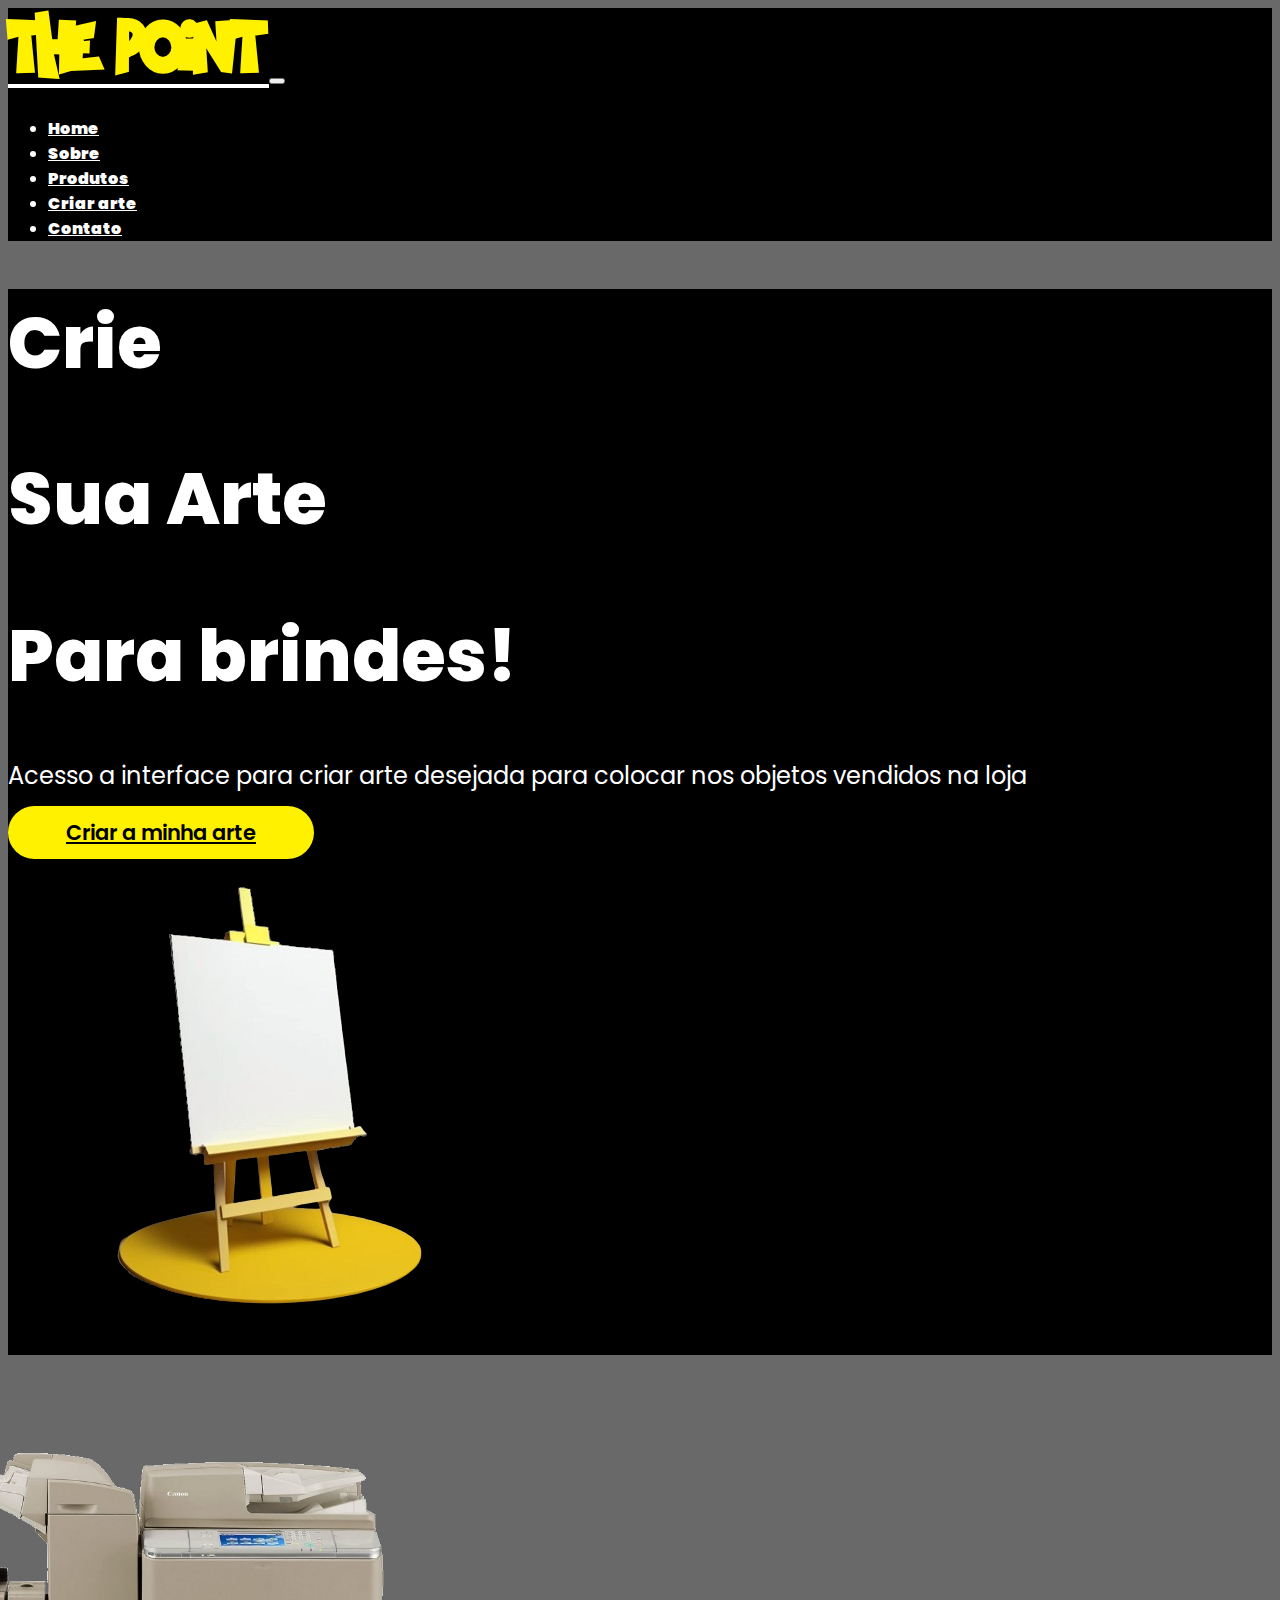
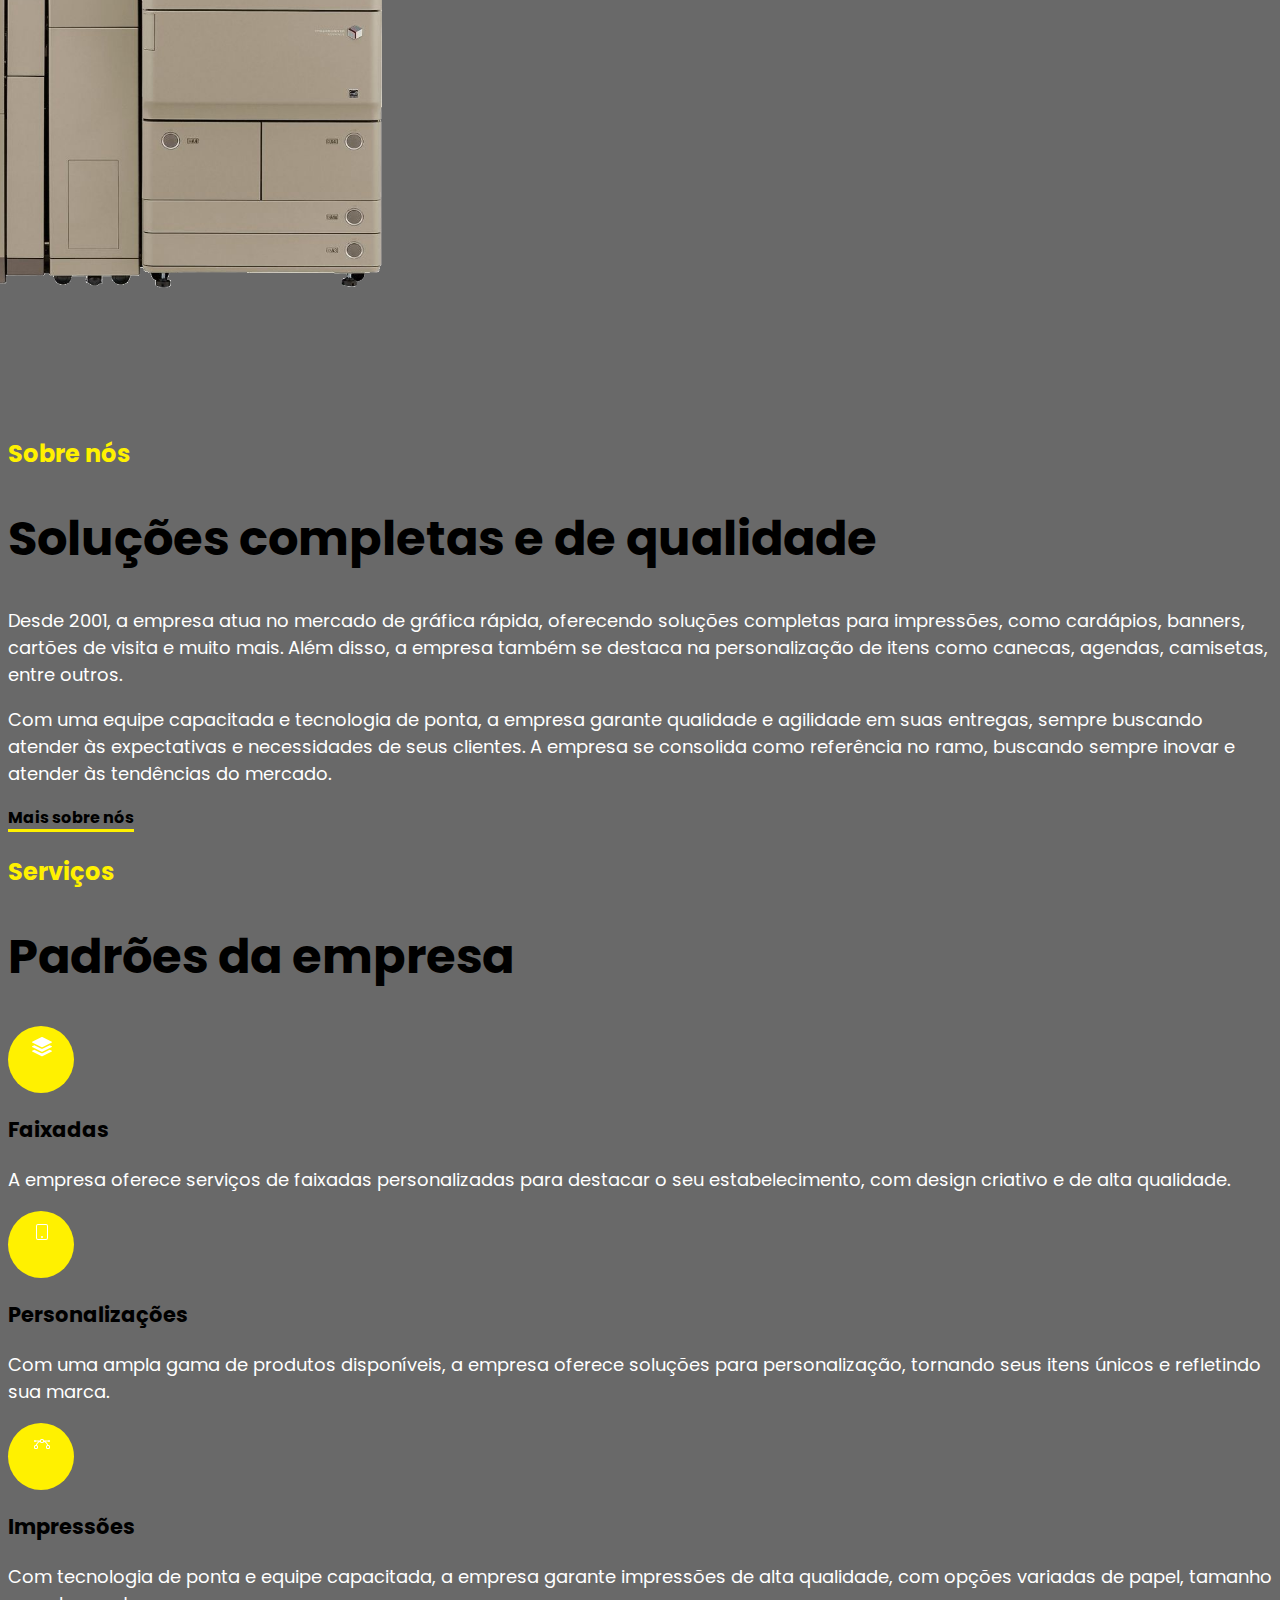
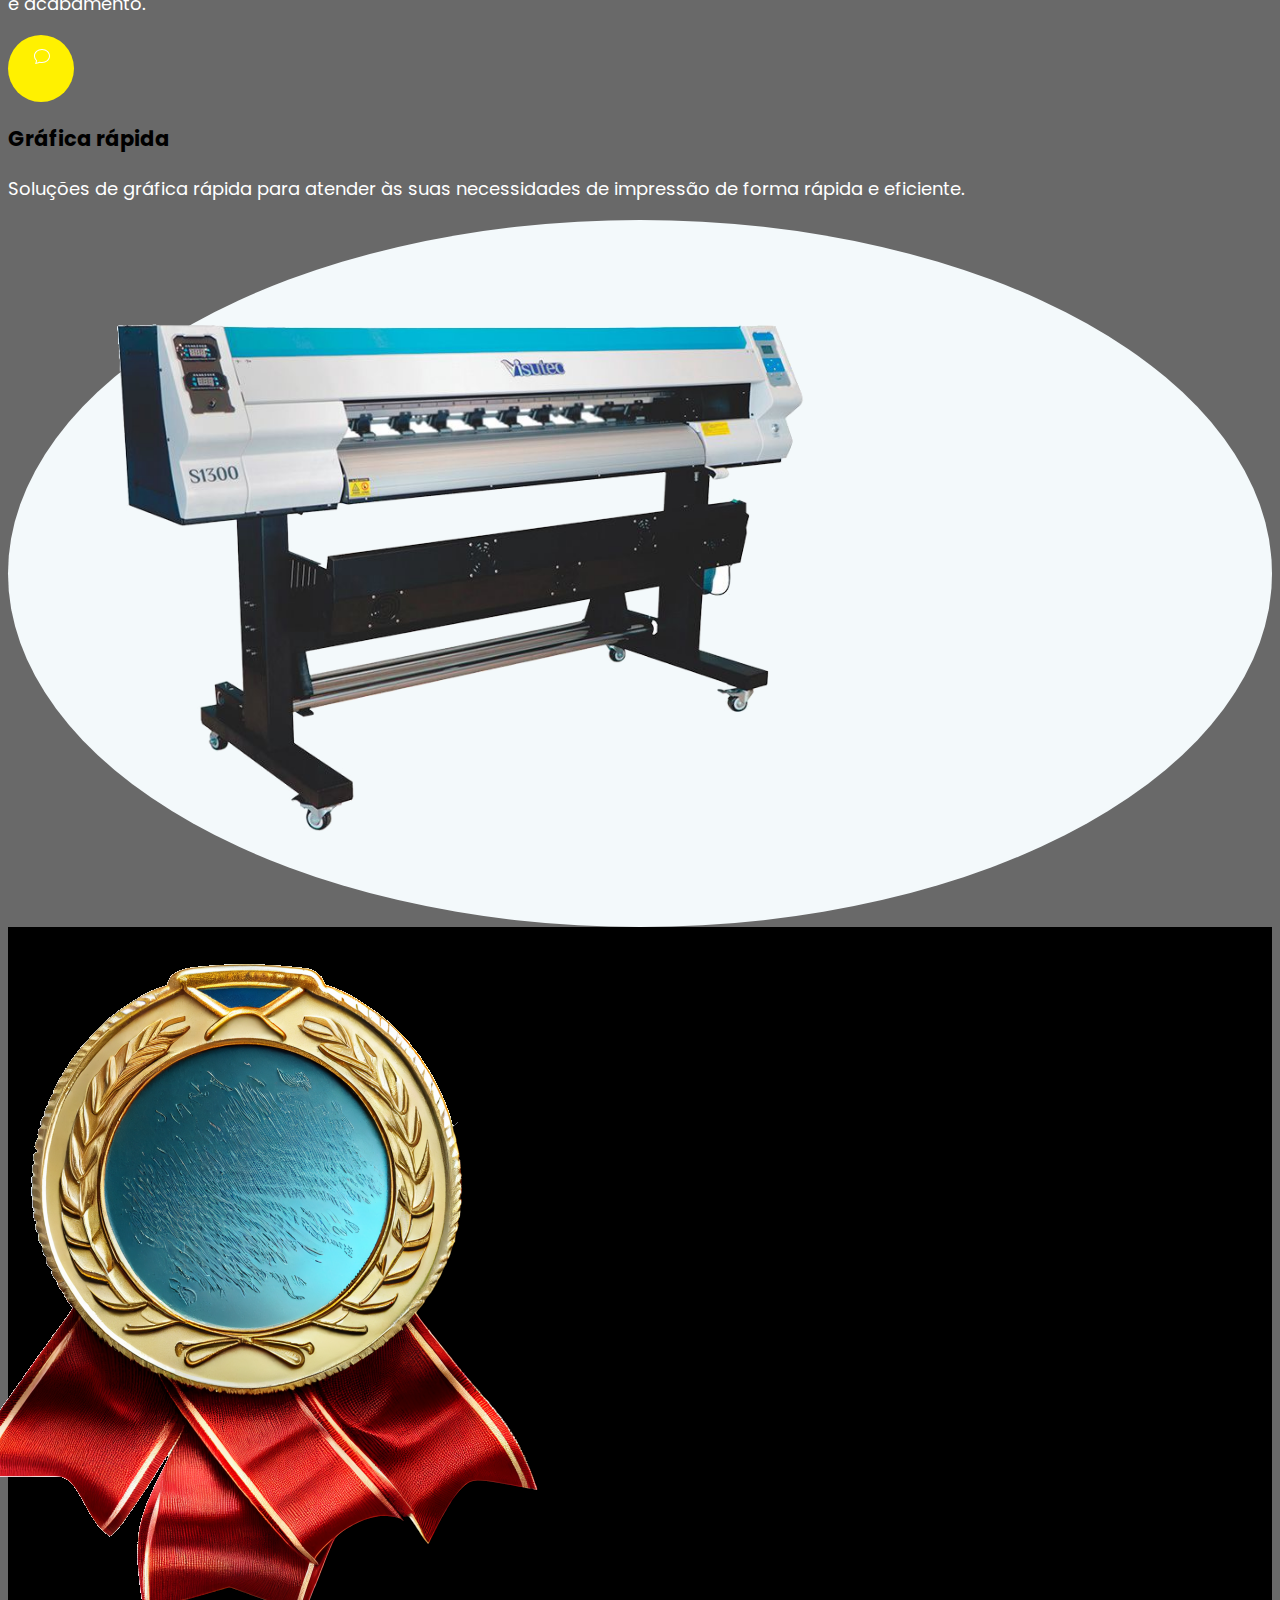
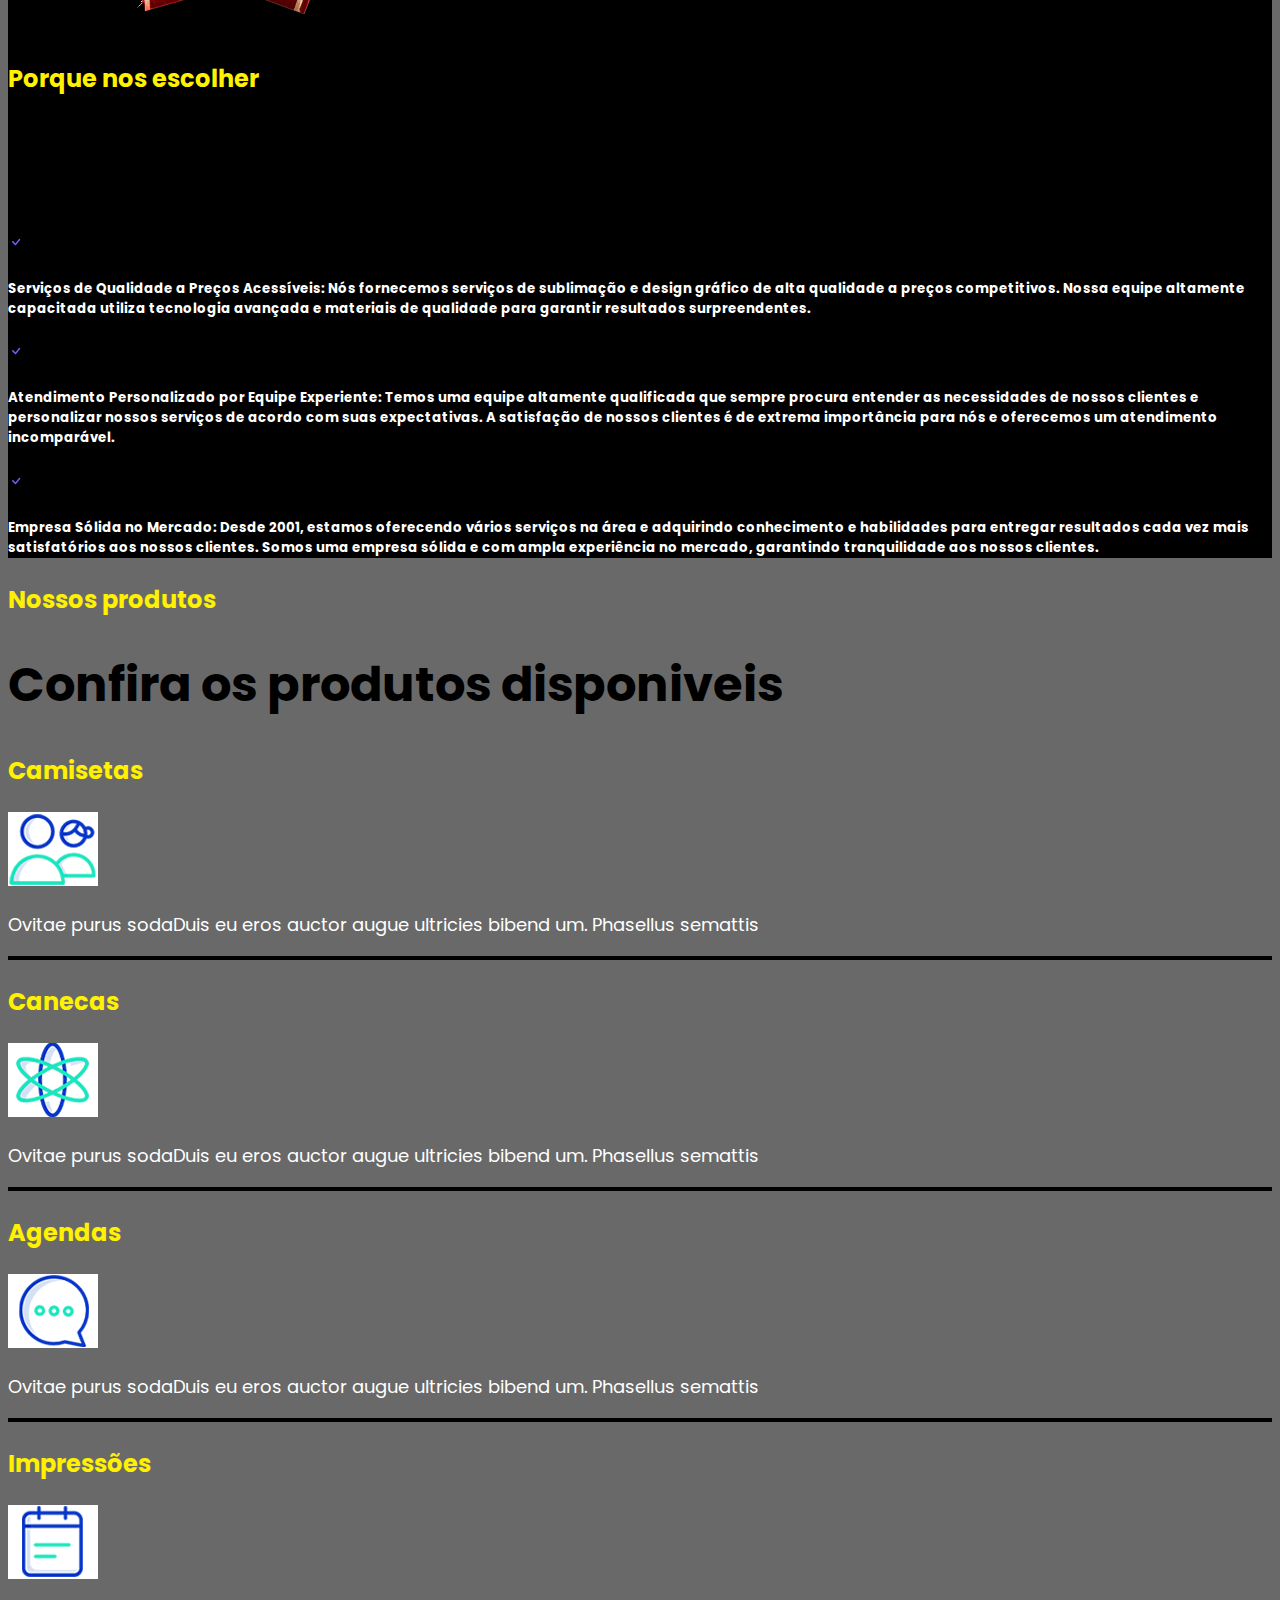
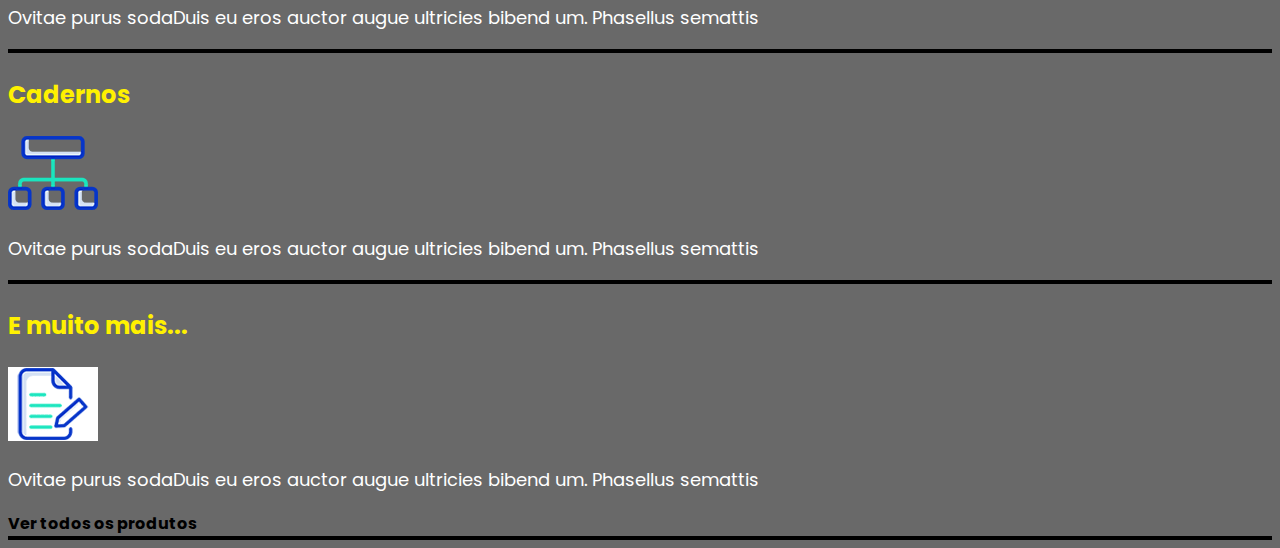
==== commit 18b27407: "Update index.html" ====
--- a/index.html
+++ b/index.html
@@ -285,6 +285,10 @@
     </div>
     </section>
 
+	
+        <script src="https://cdn.jsdelivr.net/npm/bootstrap@5.3.0-alpha1/dist/js/bootstrap.bundle.min.js"
+        integrity="sha384-w76AqPfDkMBDXo30jS1Sgez6pr3x5MlQ1ZAGC+nuZB+EYdgRZgiwxhTBTkF7CXvN" crossorigin="anonymous">
+    </script>
 
 </body>
 
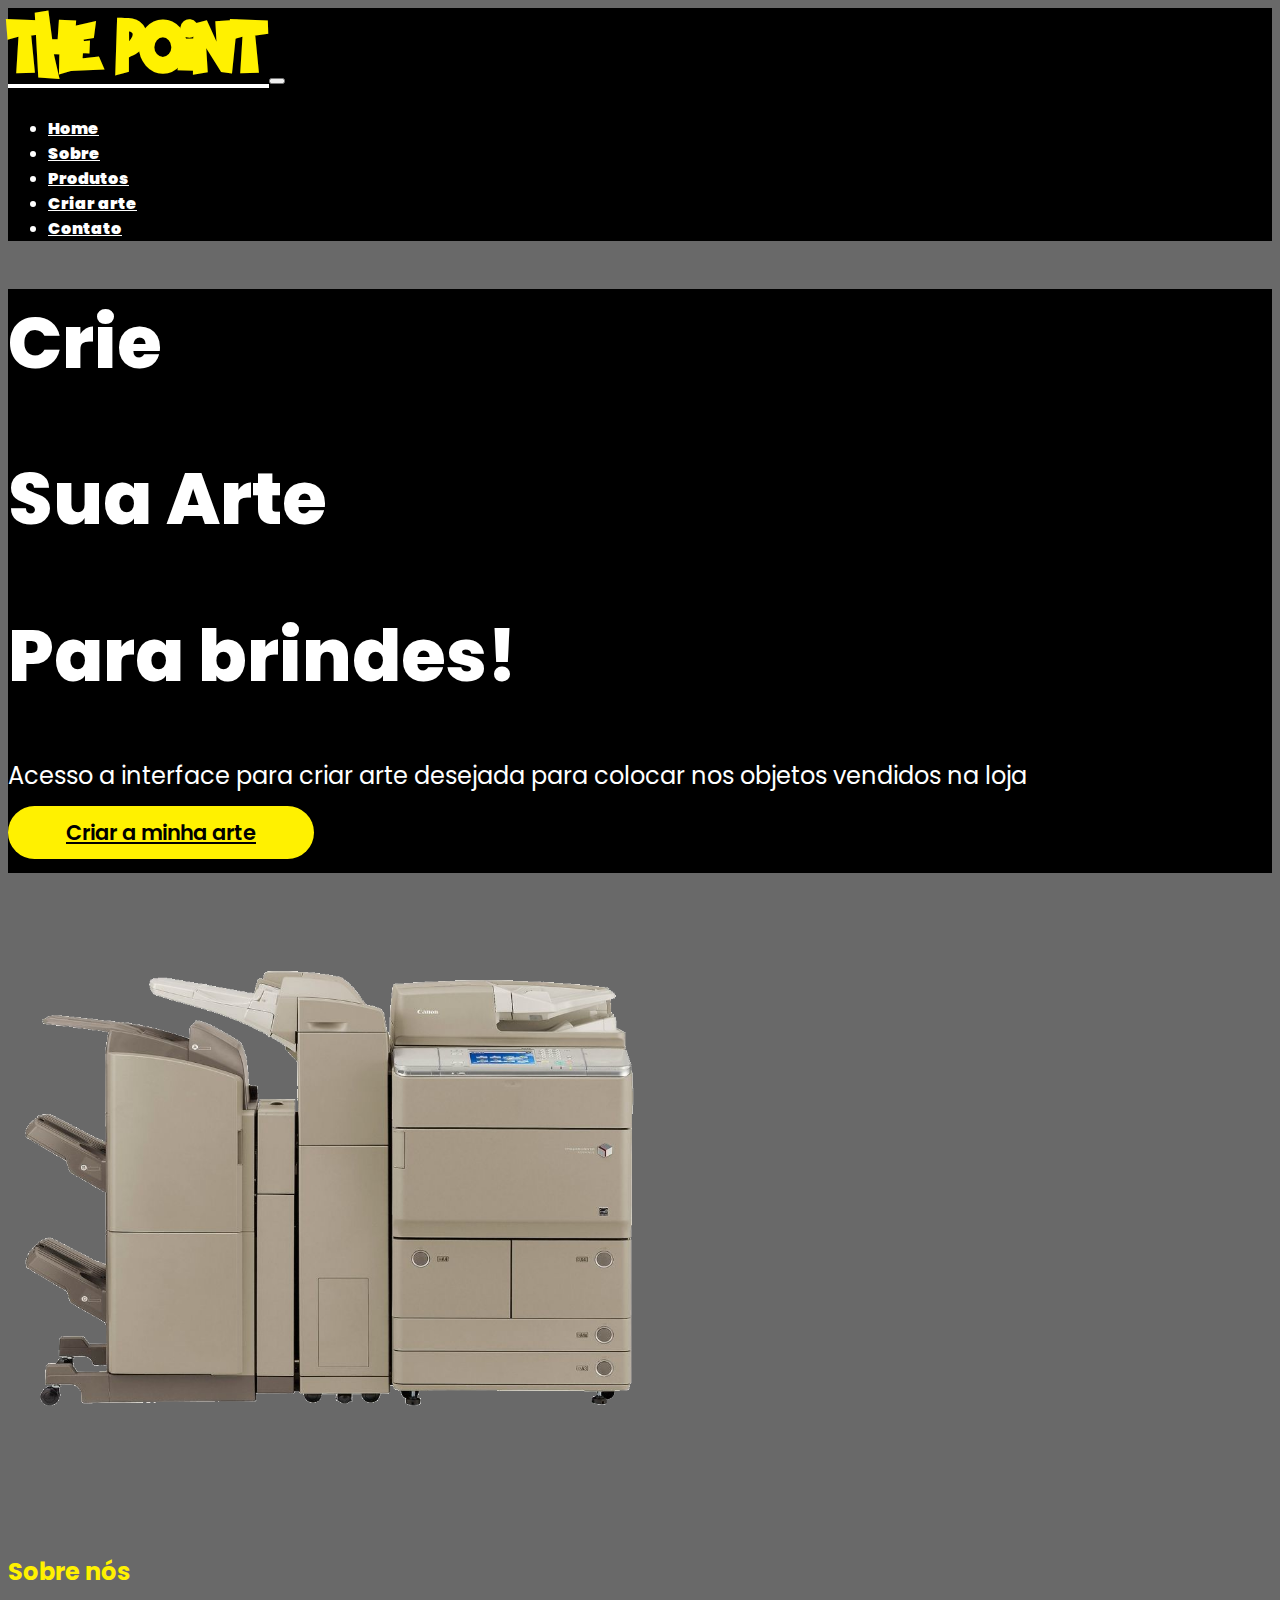
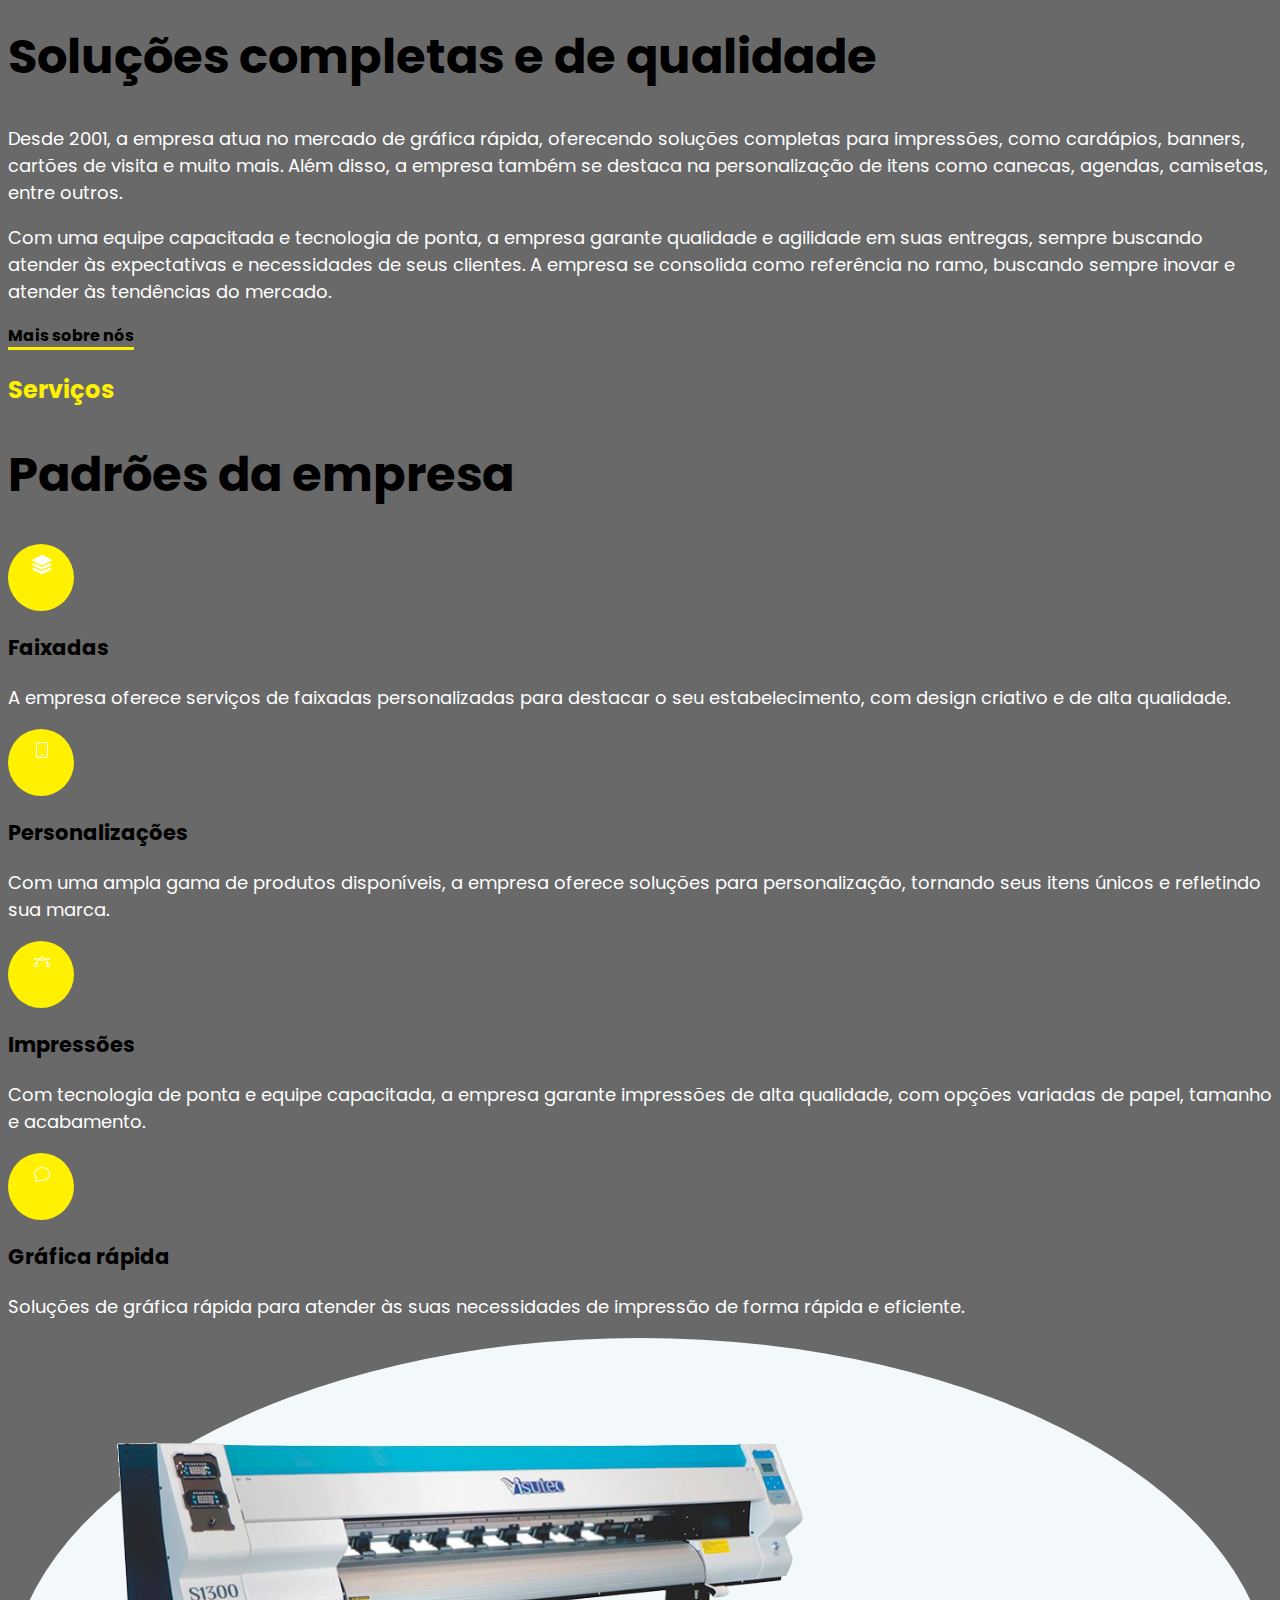
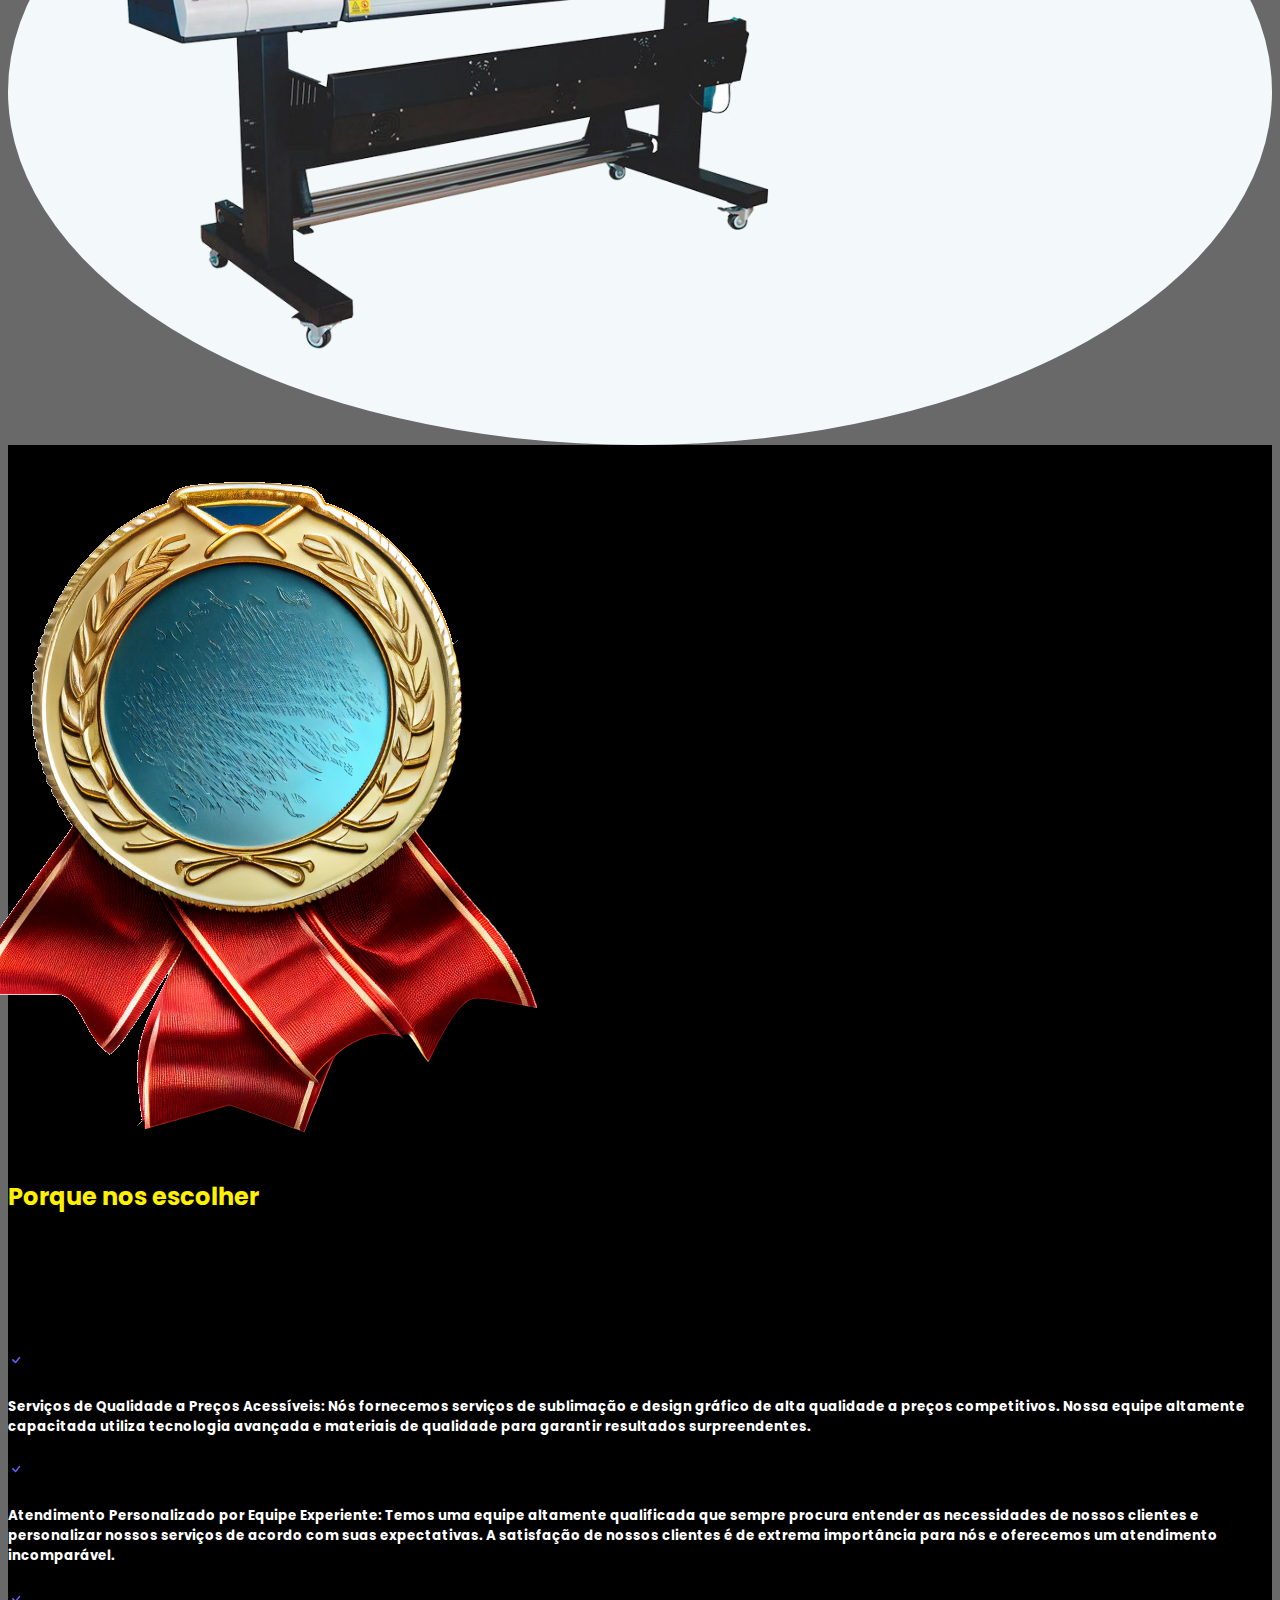
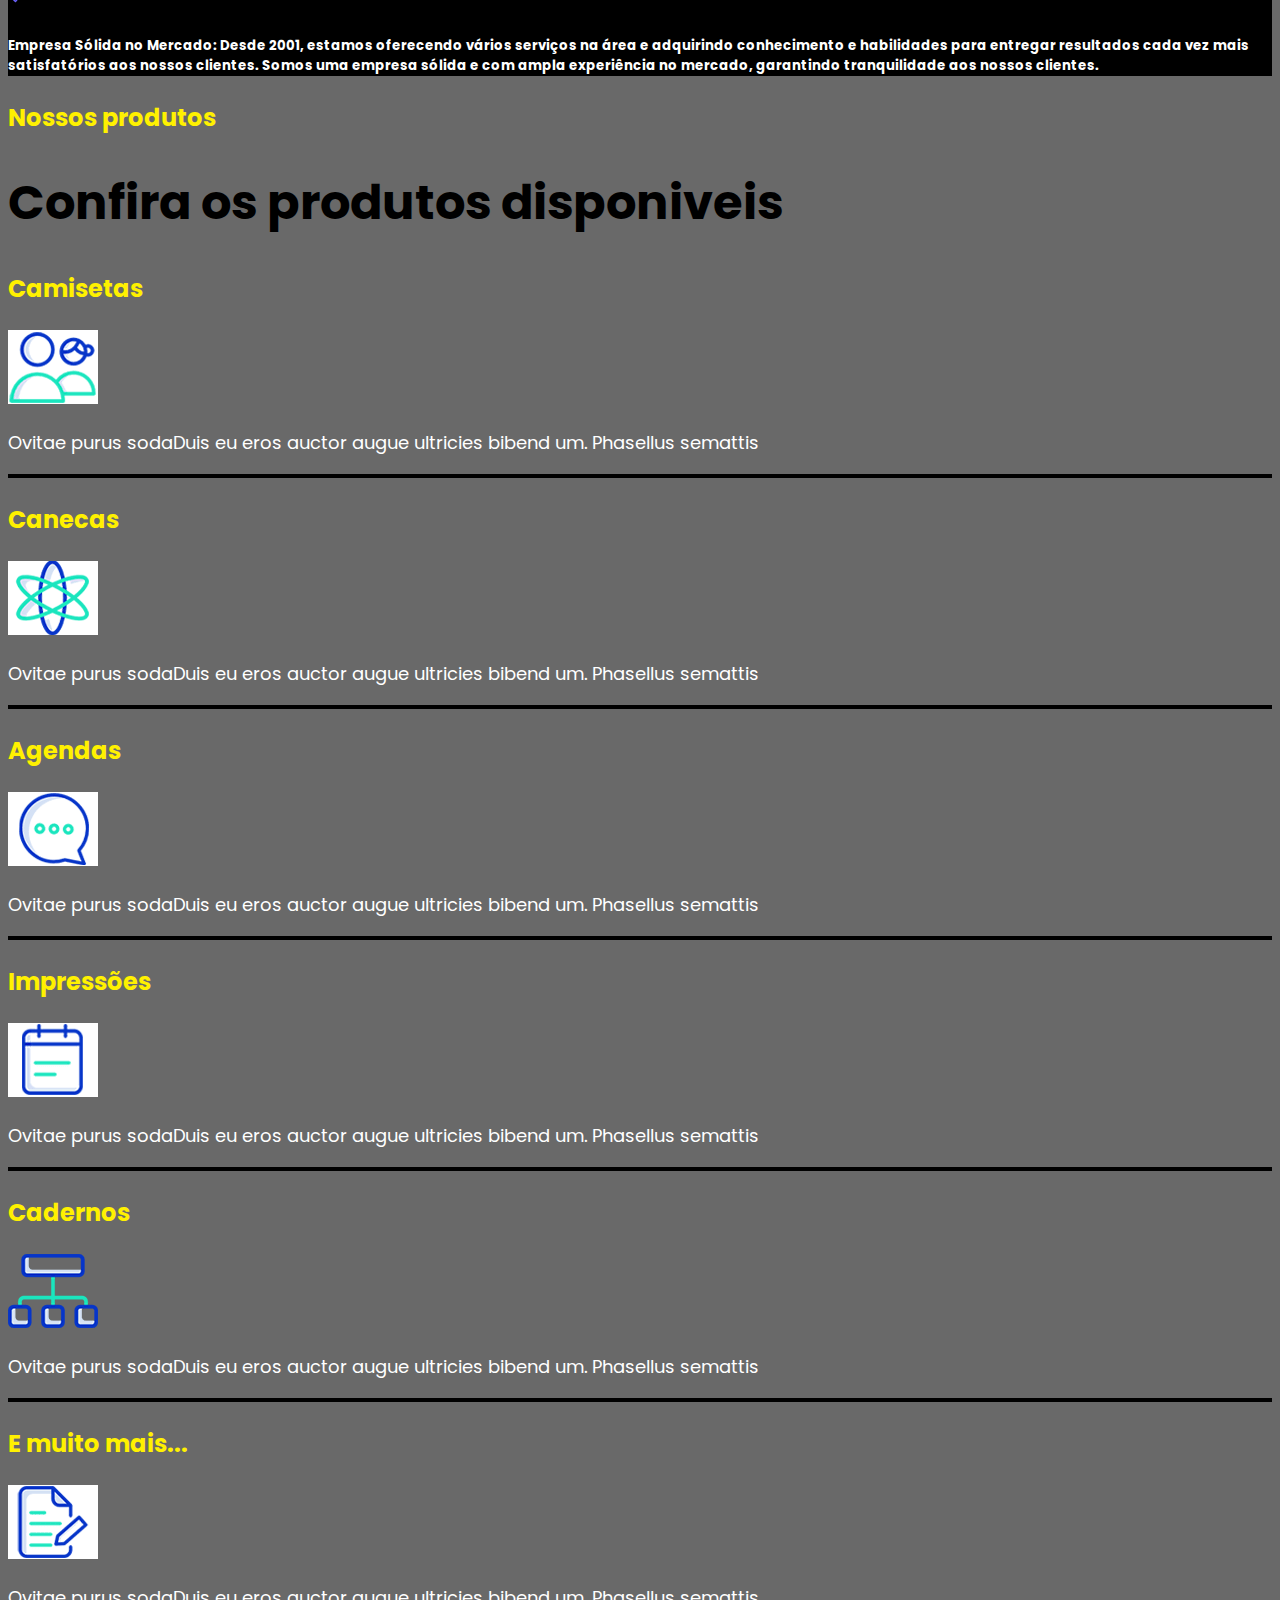
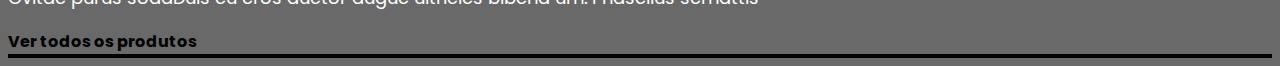
==== commit c9fdbe09: "Update index.html" ====
--- a/index.html
+++ b/index.html
@@ -33,7 +33,7 @@
                                 <a class="nav-link " aria-current="page" href="#">Home</a>
                             </li>
                             <li class="nav-item">
-                                <a class="nav-link" href="#">Sobre</a>
+                                <a class="nav-link" href="#about">Sobre</a>
                             </li>
                             <li class="nav-item">
                                 <a class="nav-link" href="./produtos.html">Produtos</a>
@@ -72,7 +72,7 @@
 
                 </div>
                 <div class="col-lg-5">
-                    <img class="rounded" src="images/cavalete_final2.png" alt="">
+                    <img class="rounded" src="images/cavalete700.png" alt="" style="max-width:120%;">
                 </div>
             </div>
 
@@ -179,7 +179,7 @@
 
 
     <!-- start Why choose us -->
-    <section class=" py-5 full-section">
+    <section id="about" class=" py-5 full-section">
         <div class="container">
             <div class="row">
                 <div class="col lg-6">
@@ -285,7 +285,6 @@
     </div>
     </section>
 
-	
         <script src="https://cdn.jsdelivr.net/npm/bootstrap@5.3.0-alpha1/dist/js/bootstrap.bundle.min.js"
         integrity="sha384-w76AqPfDkMBDXo30jS1Sgez6pr3x5MlQ1ZAGC+nuZB+EYdgRZgiwxhTBTkF7CXvN" crossorigin="anonymous">
     </script>
--- a/css/style.css
+++ b/css/style.css
@@ -80,6 +80,7 @@
 .service-image-background {
     background-color: rgb(243, 249, 251);
     border-radius: 50%;
+
 }
 
 .text-title-large {
@@ -96,15 +97,16 @@
 }
 
 .about-img {
-    margin-left: -250px;
     overflow: hidden;
     height: 650px;
     width: auto;
+    max-width:100%;
 }
 
 .img-plotter {
 	height: 800px;
 	width: auto;
+	max-width:100%;
 }
 
 .img-medal {
@@ -112,6 +114,7 @@
 	width: auto;
 	margin-left: -100px;
 	margin-top: 30px;
+	max-width:100%;
 }
 
 
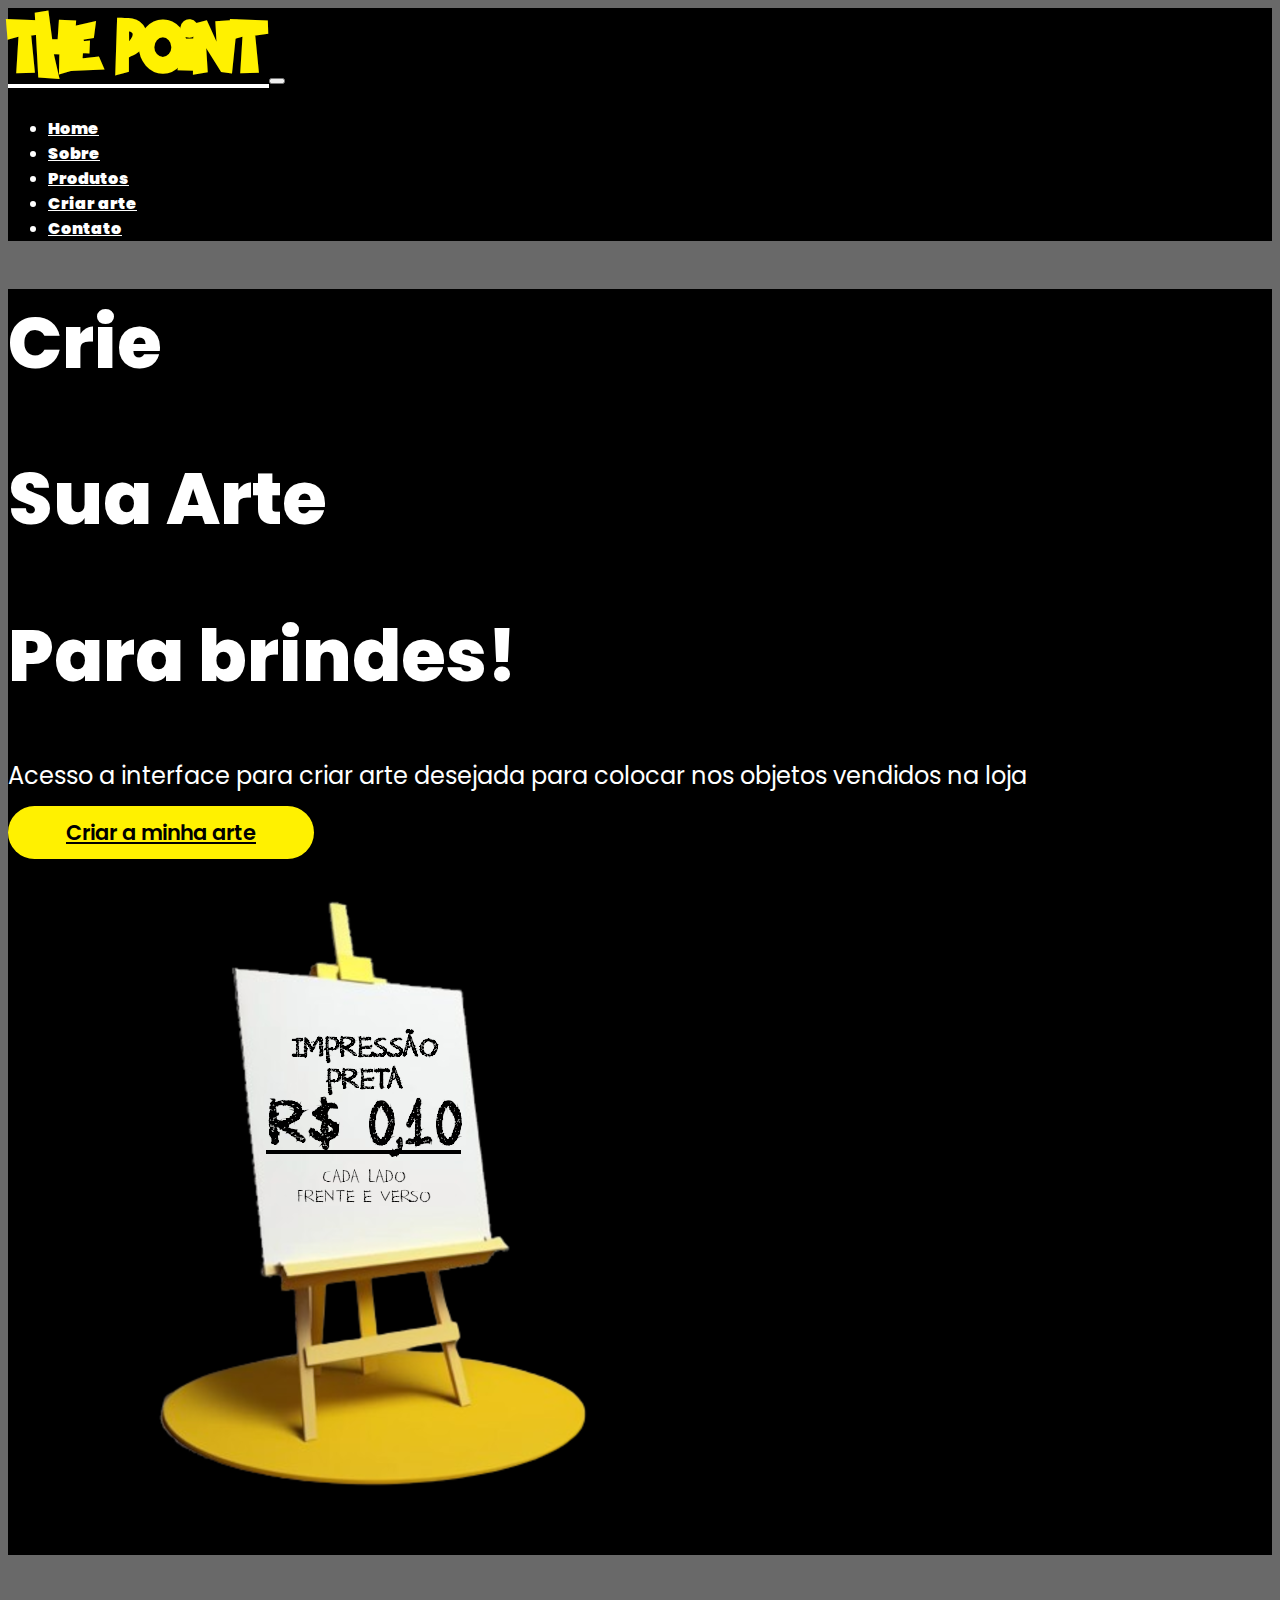
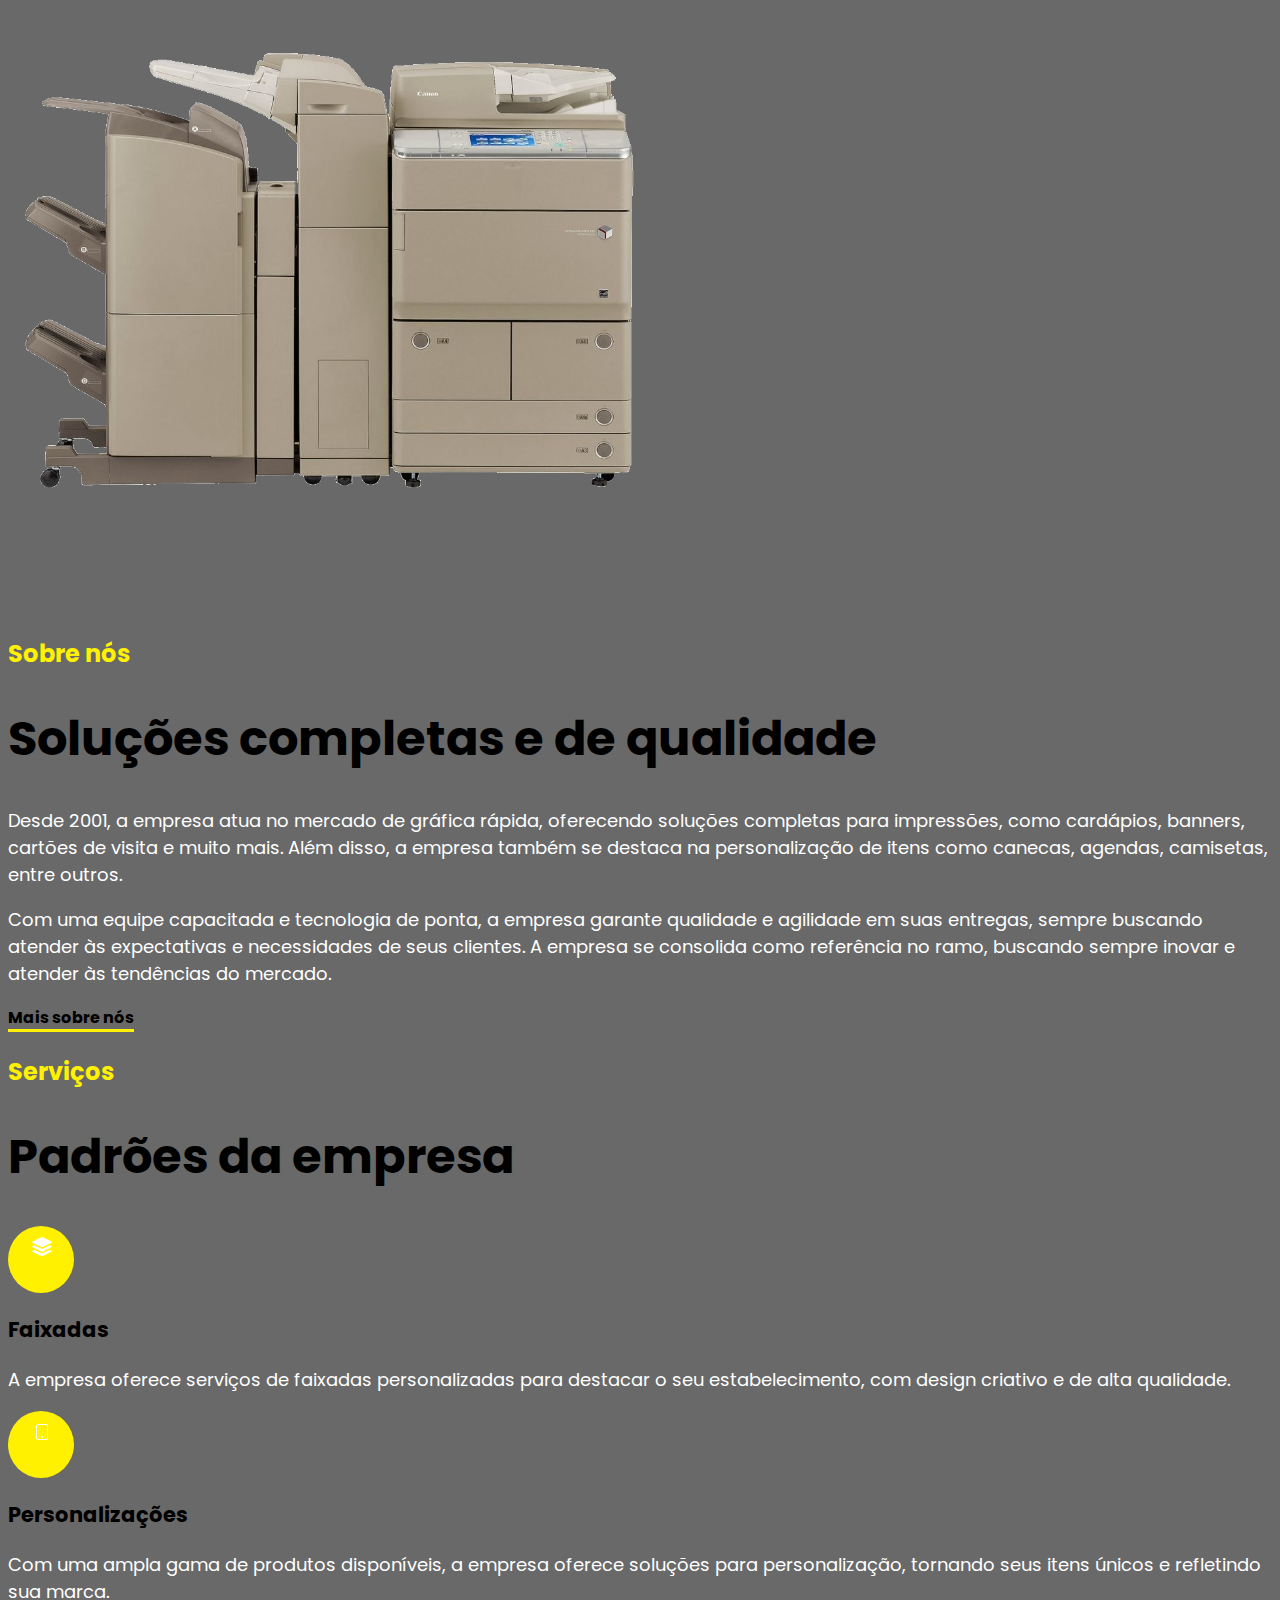
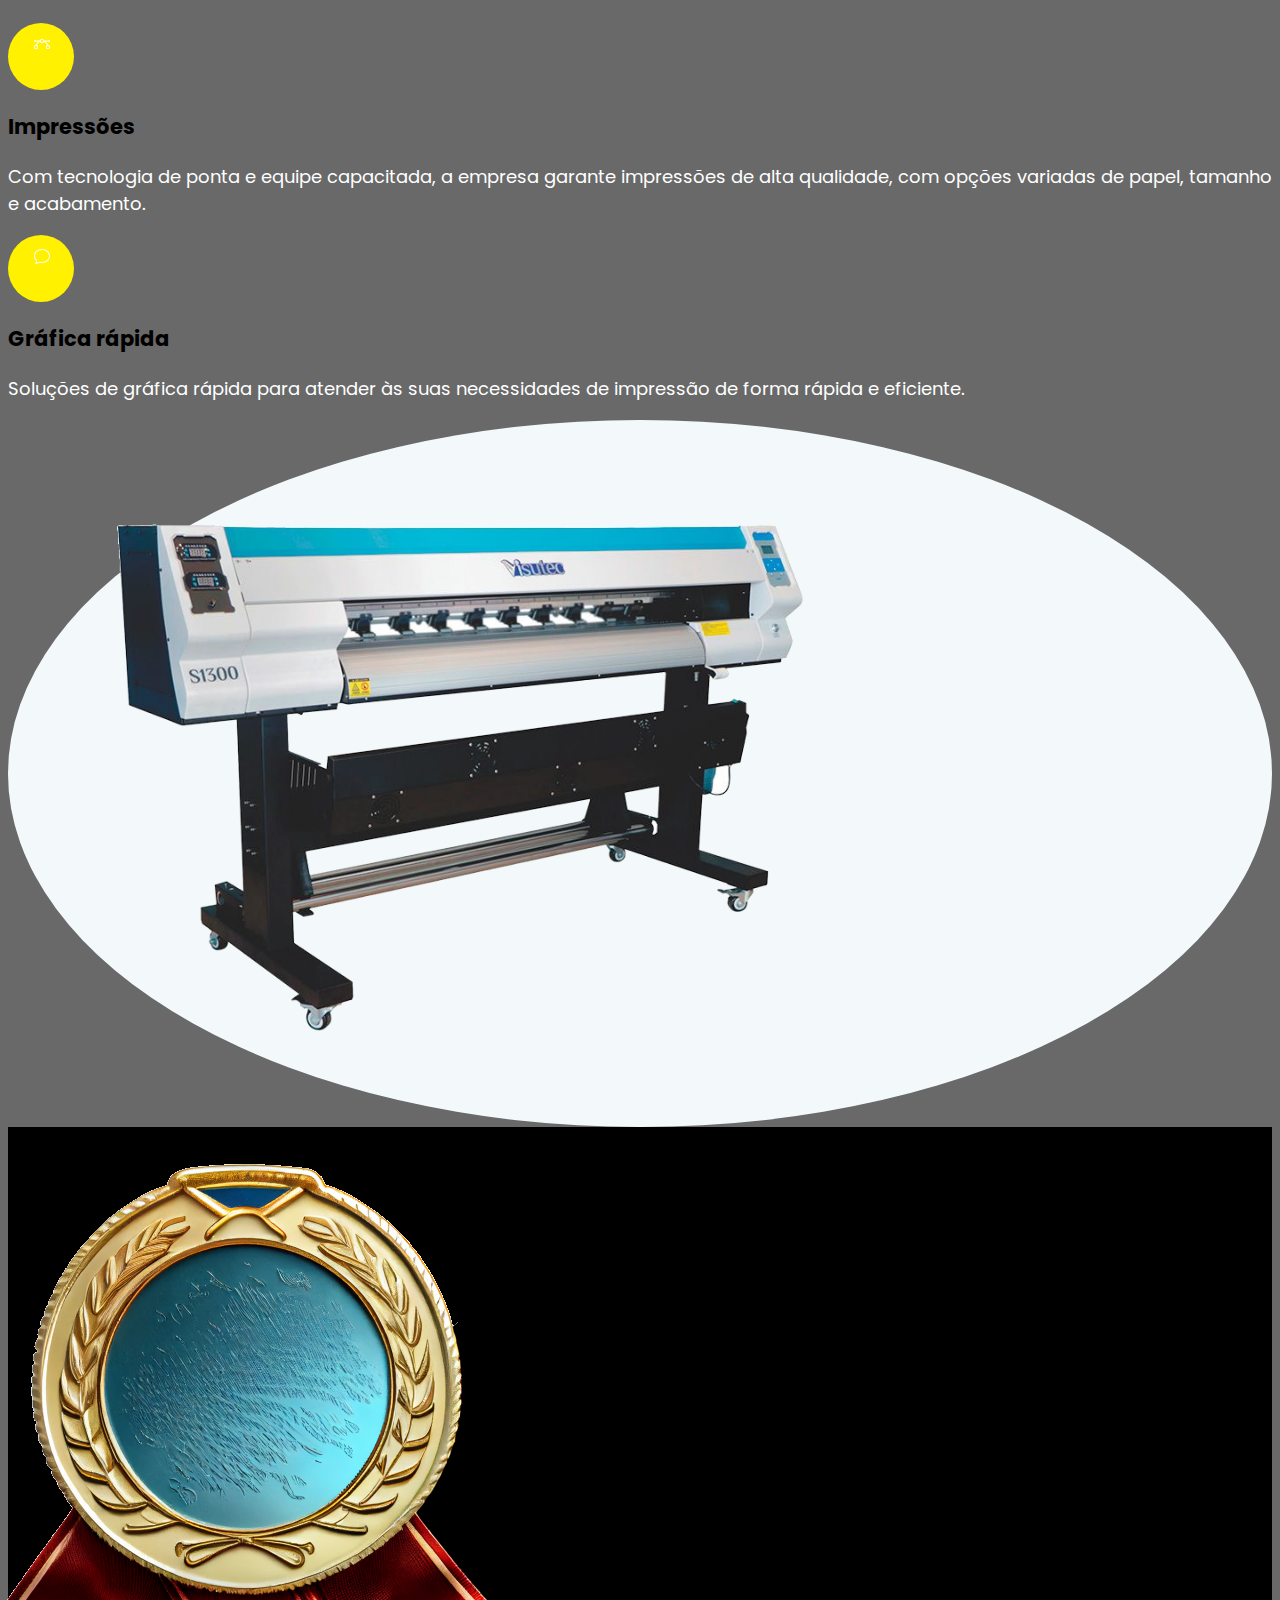
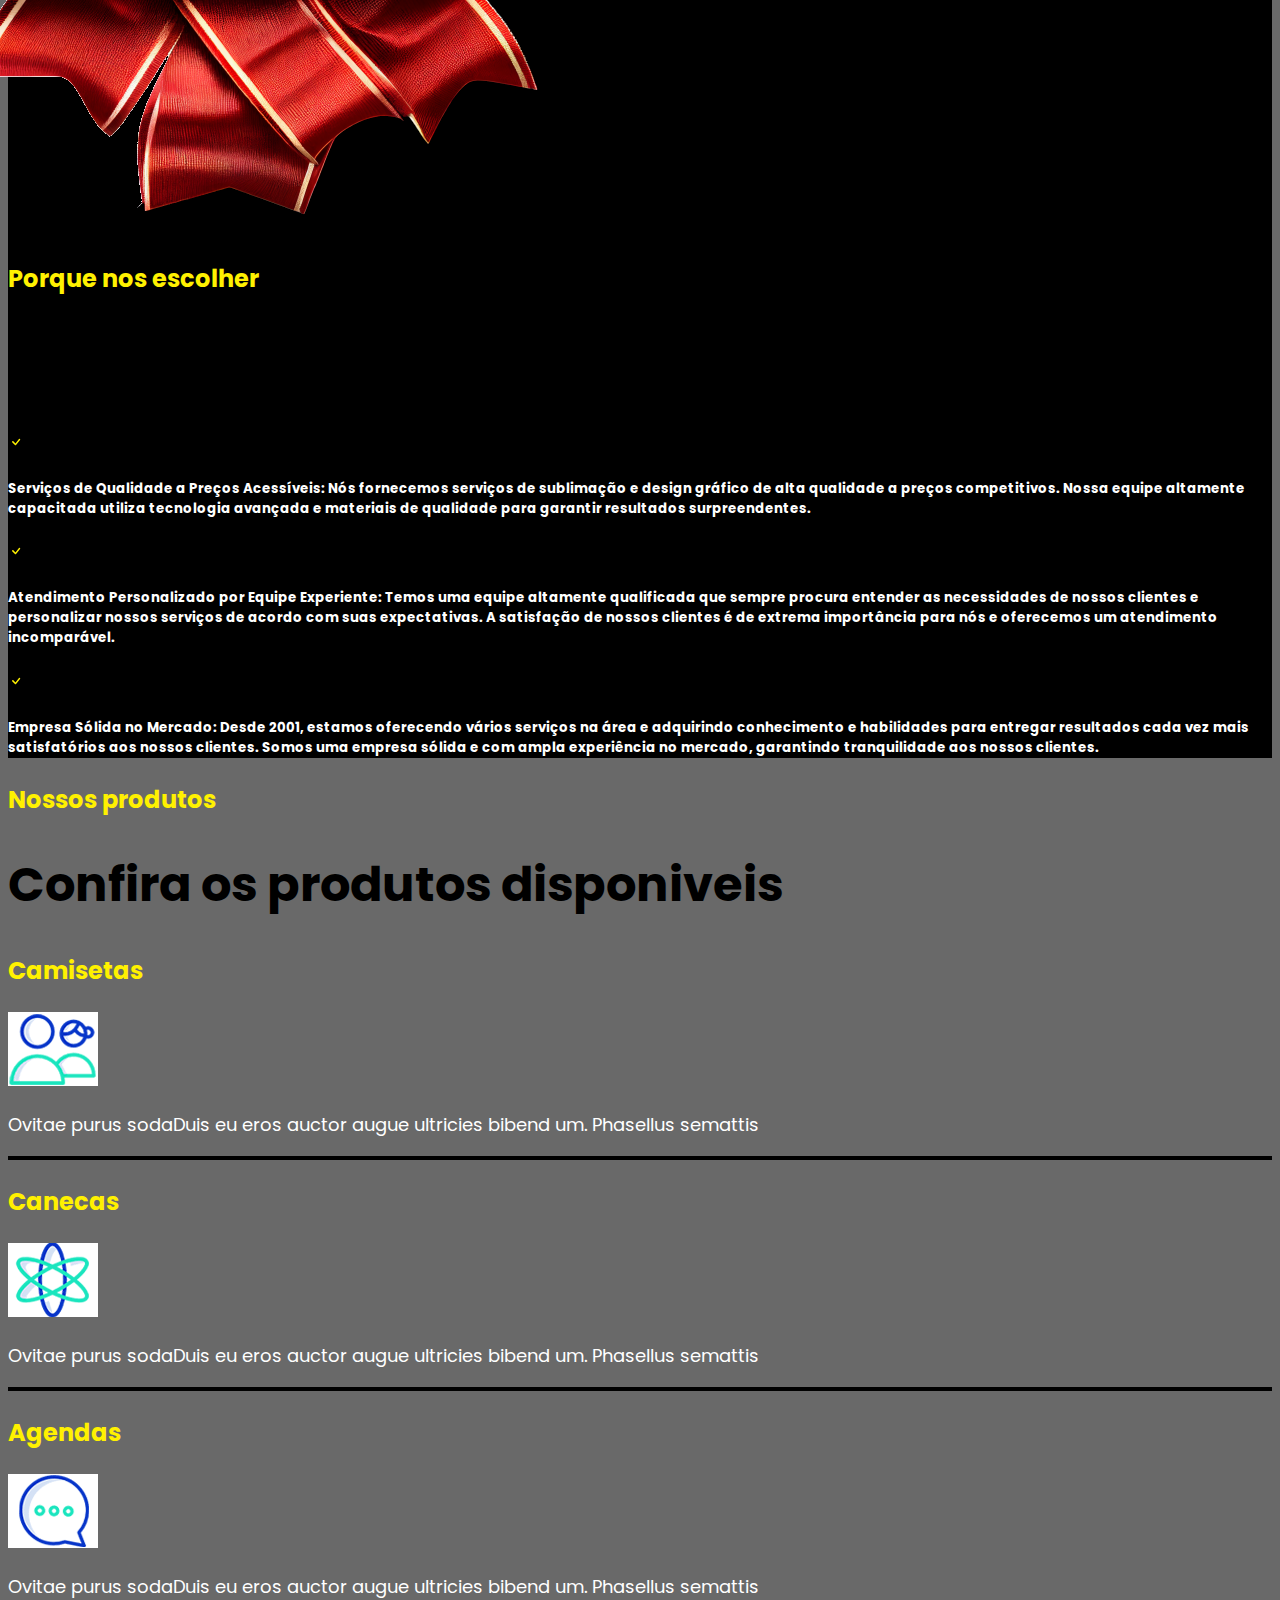
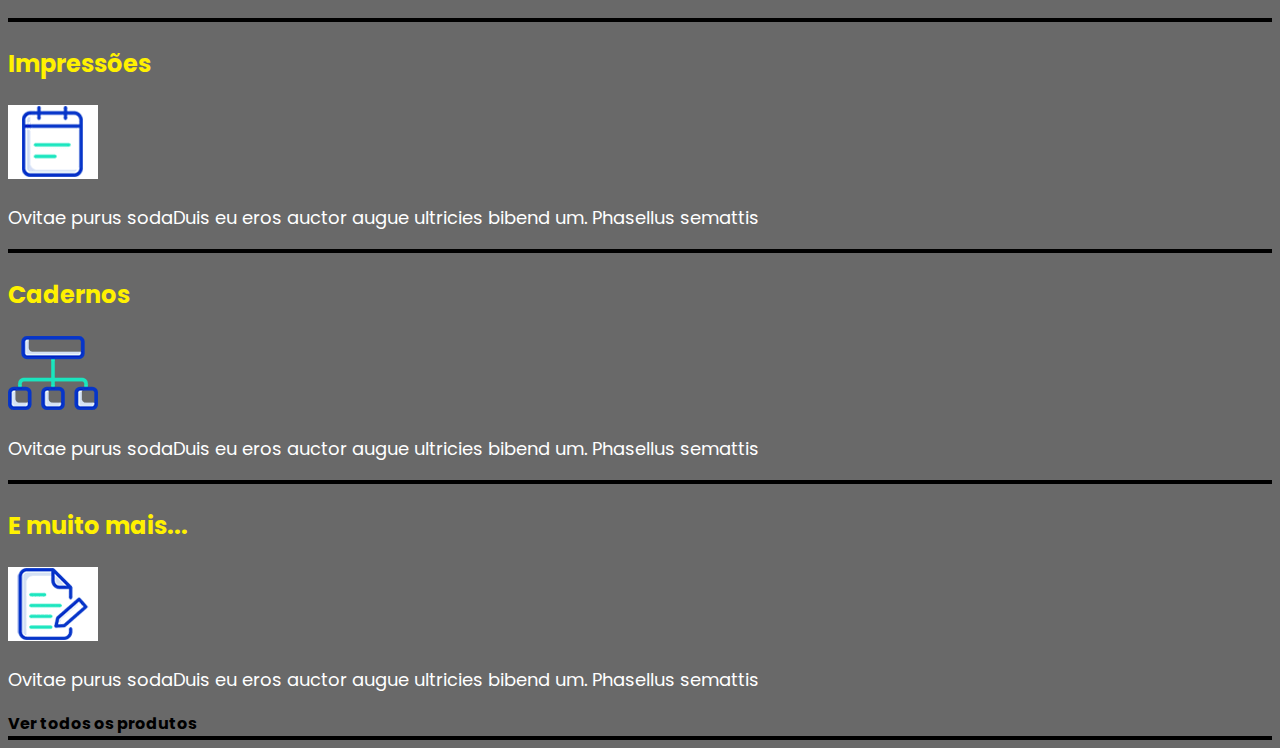
==== commit b15bb55e: "Update index.html" ====
--- a/index.html
+++ b/index.html
@@ -190,7 +190,7 @@
                     <h1 class="text-title-service text-title-large my-3 mb-4">Nunca comprometa a Qualidade</h1>
                     <div class="row my-3">
                     <div class="col-lg-1">
-                        <svg xmlns="http://www.w3.org/2000/svg" width="16" height="16" fill="#6C63FF" class="bi bi-check" viewBox="0 0 16 16">
+                        <svg xmlns="http://www.w3.org/2000/svg" width="16" height="16" fill="#FFF100" class="bi bi-check" viewBox="0 0 16 16">
                             <path d="M10.97 4.97a.75.75 0 0 1 1.07 1.05l-3.99 4.99a.75.75 0 0 1-1.08.02L4.324 8.384a.75.75 0 1 1 1.06-1.06l2.094 2.093 3.473-4.425a.267.267 0 0 1 .02-.022z"/>
                           </svg>
 
@@ -202,7 +202,7 @@
                     </div>
                     <div class="row my-3">
                         <div class="col-lg-1">
-                            <svg xmlns="http://www.w3.org/2000/svg" width="16" height="16" fill="#6C63FF" class="bi bi-check" viewBox="0 0 16 16">
+                            <svg xmlns="http://www.w3.org/2000/svg" width="16" height="16" fill="#FFF100" class="bi bi-check" viewBox="0 0 16 16">
                                 <path d="M10.97 4.97a.75.75 0 0 1 1.07 1.05l-3.99 4.99a.75.75 0 0 1-1.08.02L4.324 8.384a.75.75 0 1 1 1.06-1.06l2.094 2.093 3.473-4.425a.267.267 0 0 1 .02-.022z"/>
                               </svg>
     
@@ -214,7 +214,7 @@
                         </div>
                         <div class="row my-3">
                             <div class="col-lg-1">
-                                <svg xmlns="http://www.w3.org/2000/svg" width="16" height="16" fill="#6C63FF" class="bi bi-check" viewBox="0 0 16 16">
+                                <svg xmlns="http://www.w3.org/2000/svg" width="16" height="16" fill="#FFF100" class="bi bi-check" viewBox="0 0 16 16">
                                     <path d="M10.97 4.97a.75.75 0 0 1 1.07 1.05l-3.99 4.99a.75.75 0 0 1-1.08.02L4.324 8.384a.75.75 0 1 1 1.06-1.06l2.094 2.093 3.473-4.425a.267.267 0 0 1 .02-.022z"/>
                                   </svg>
         
